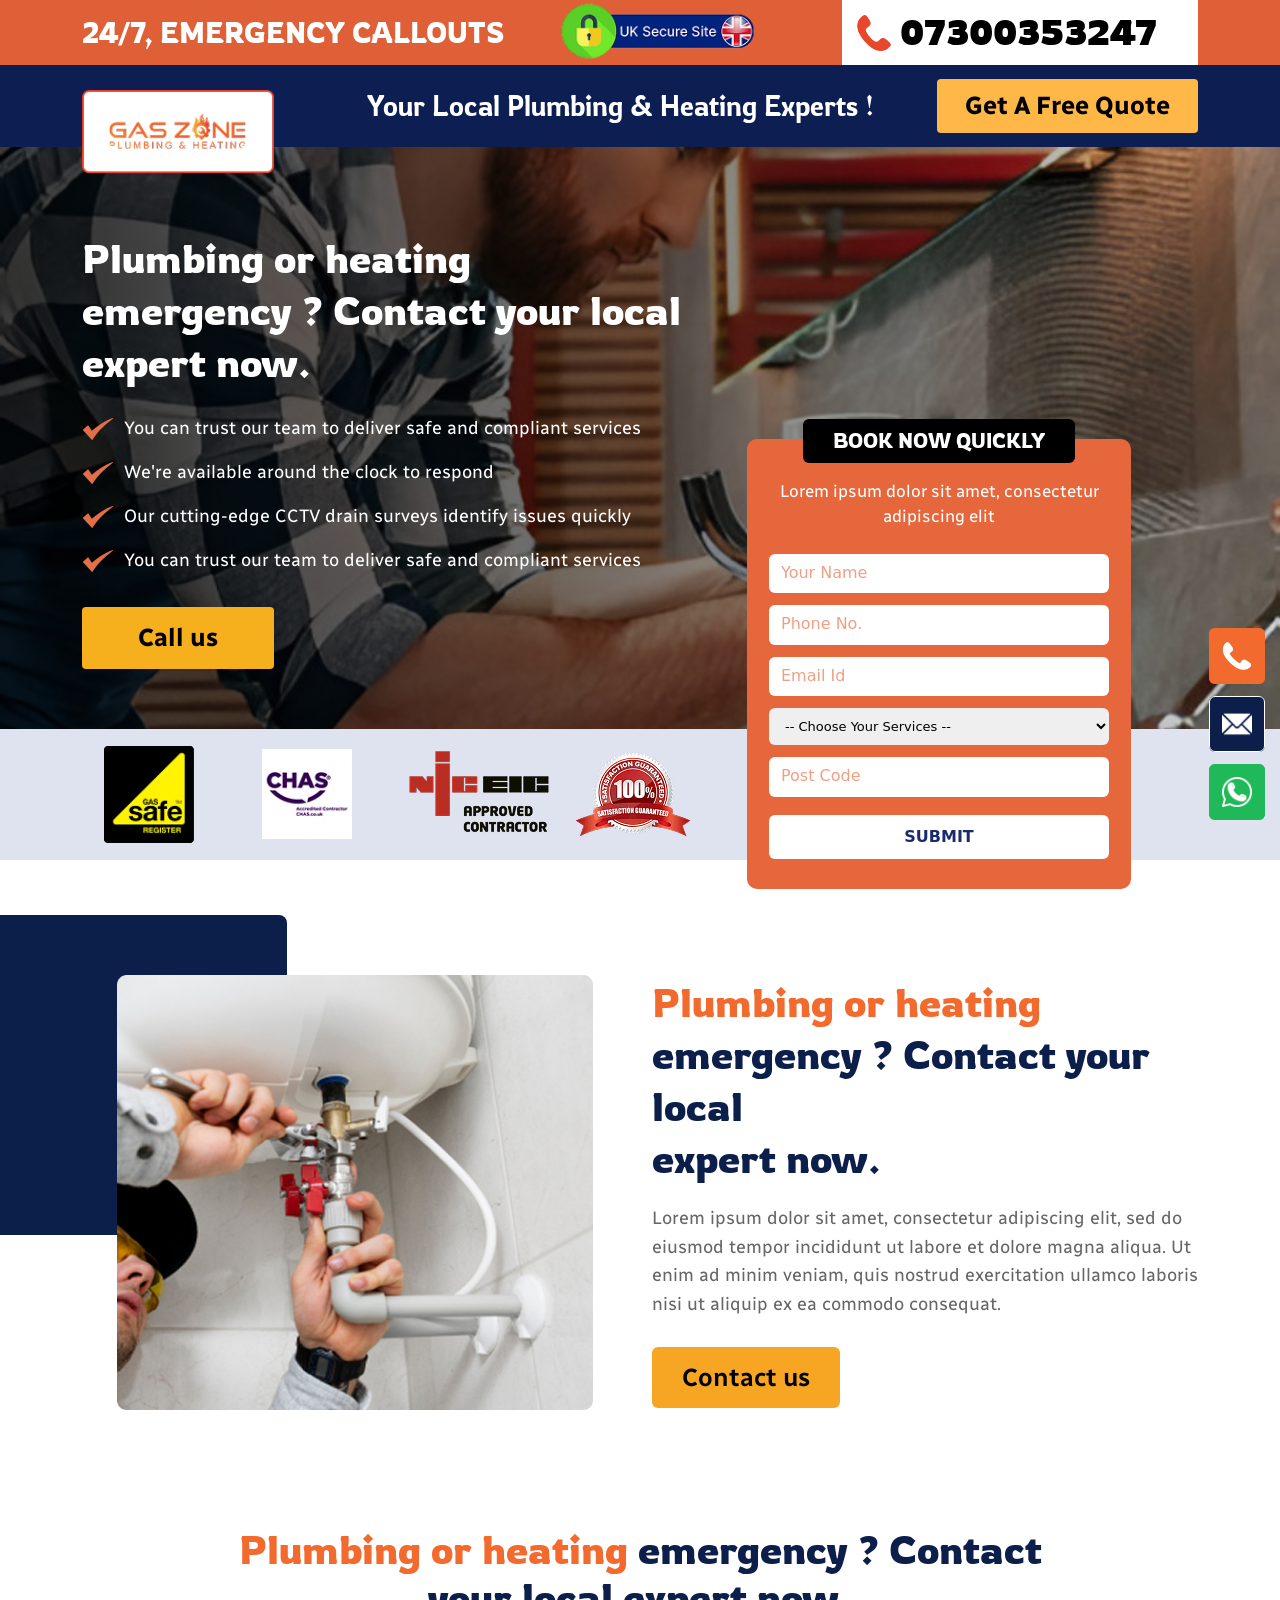
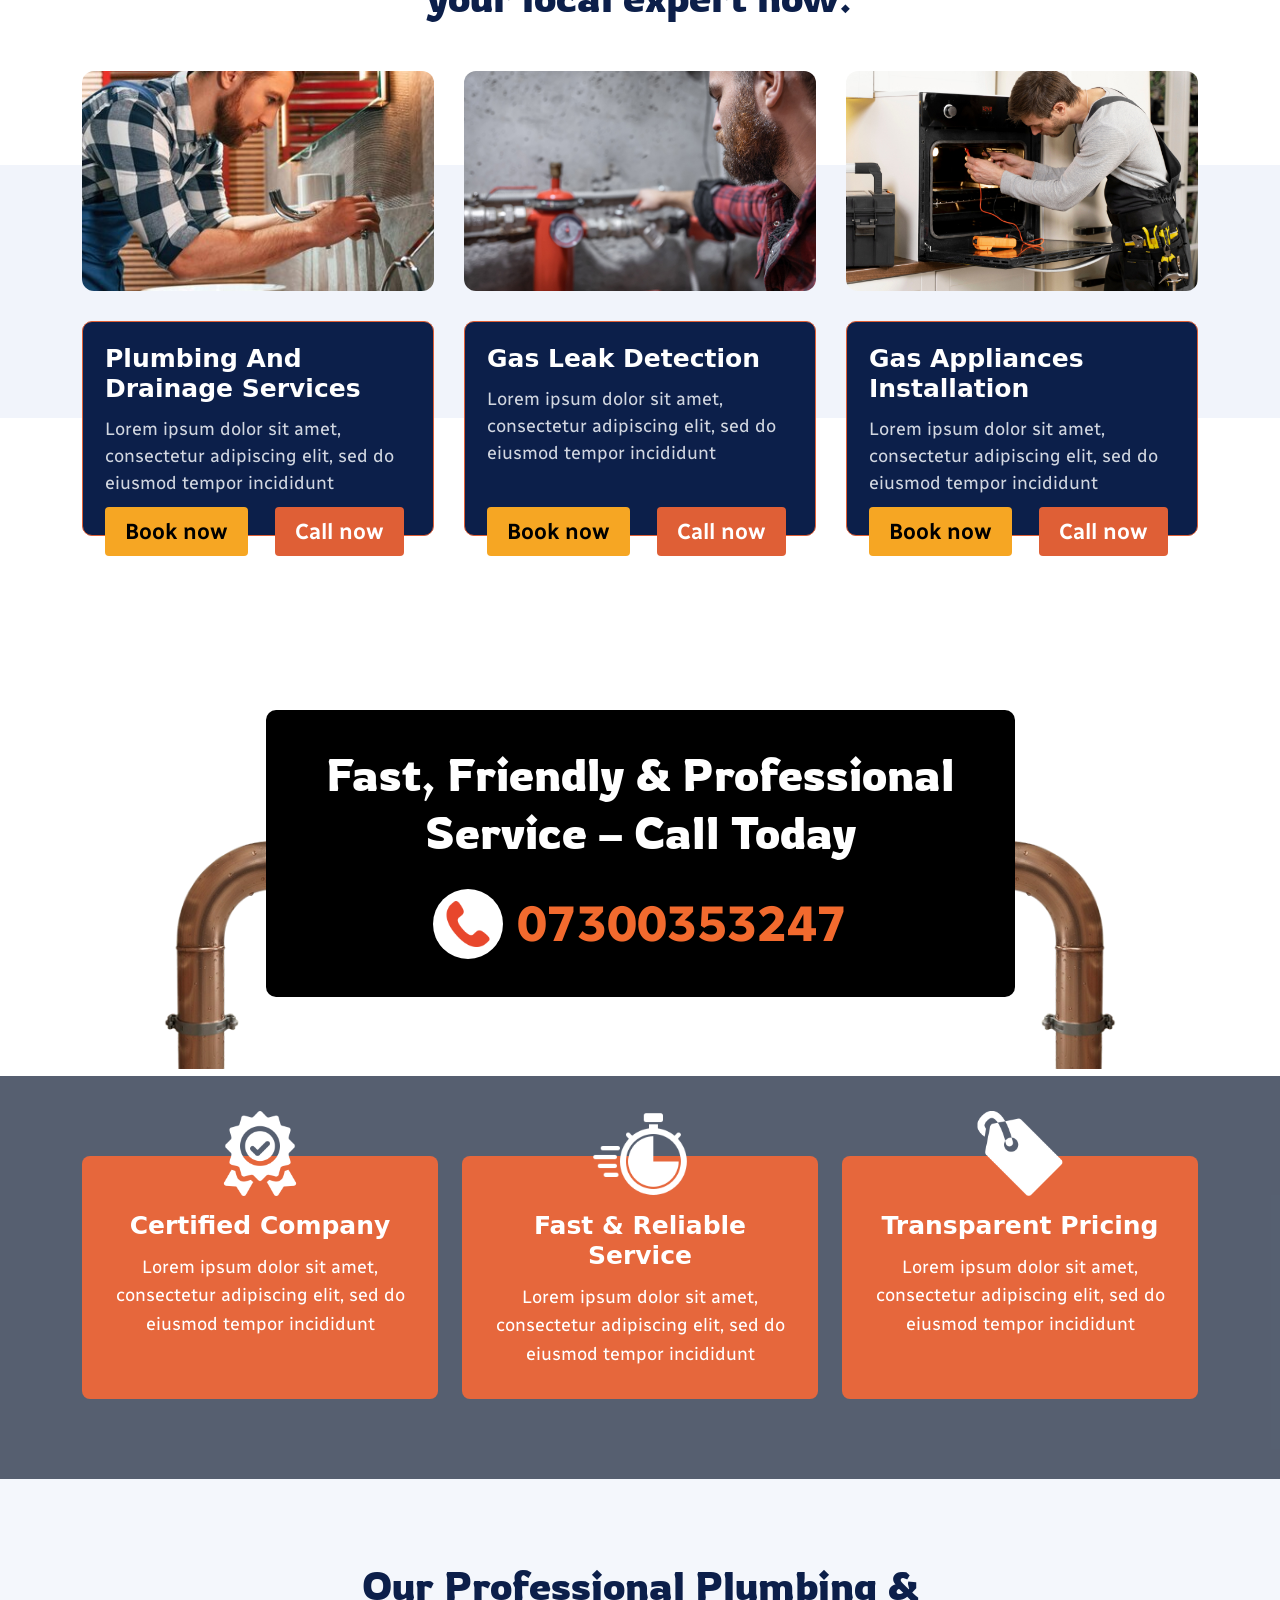
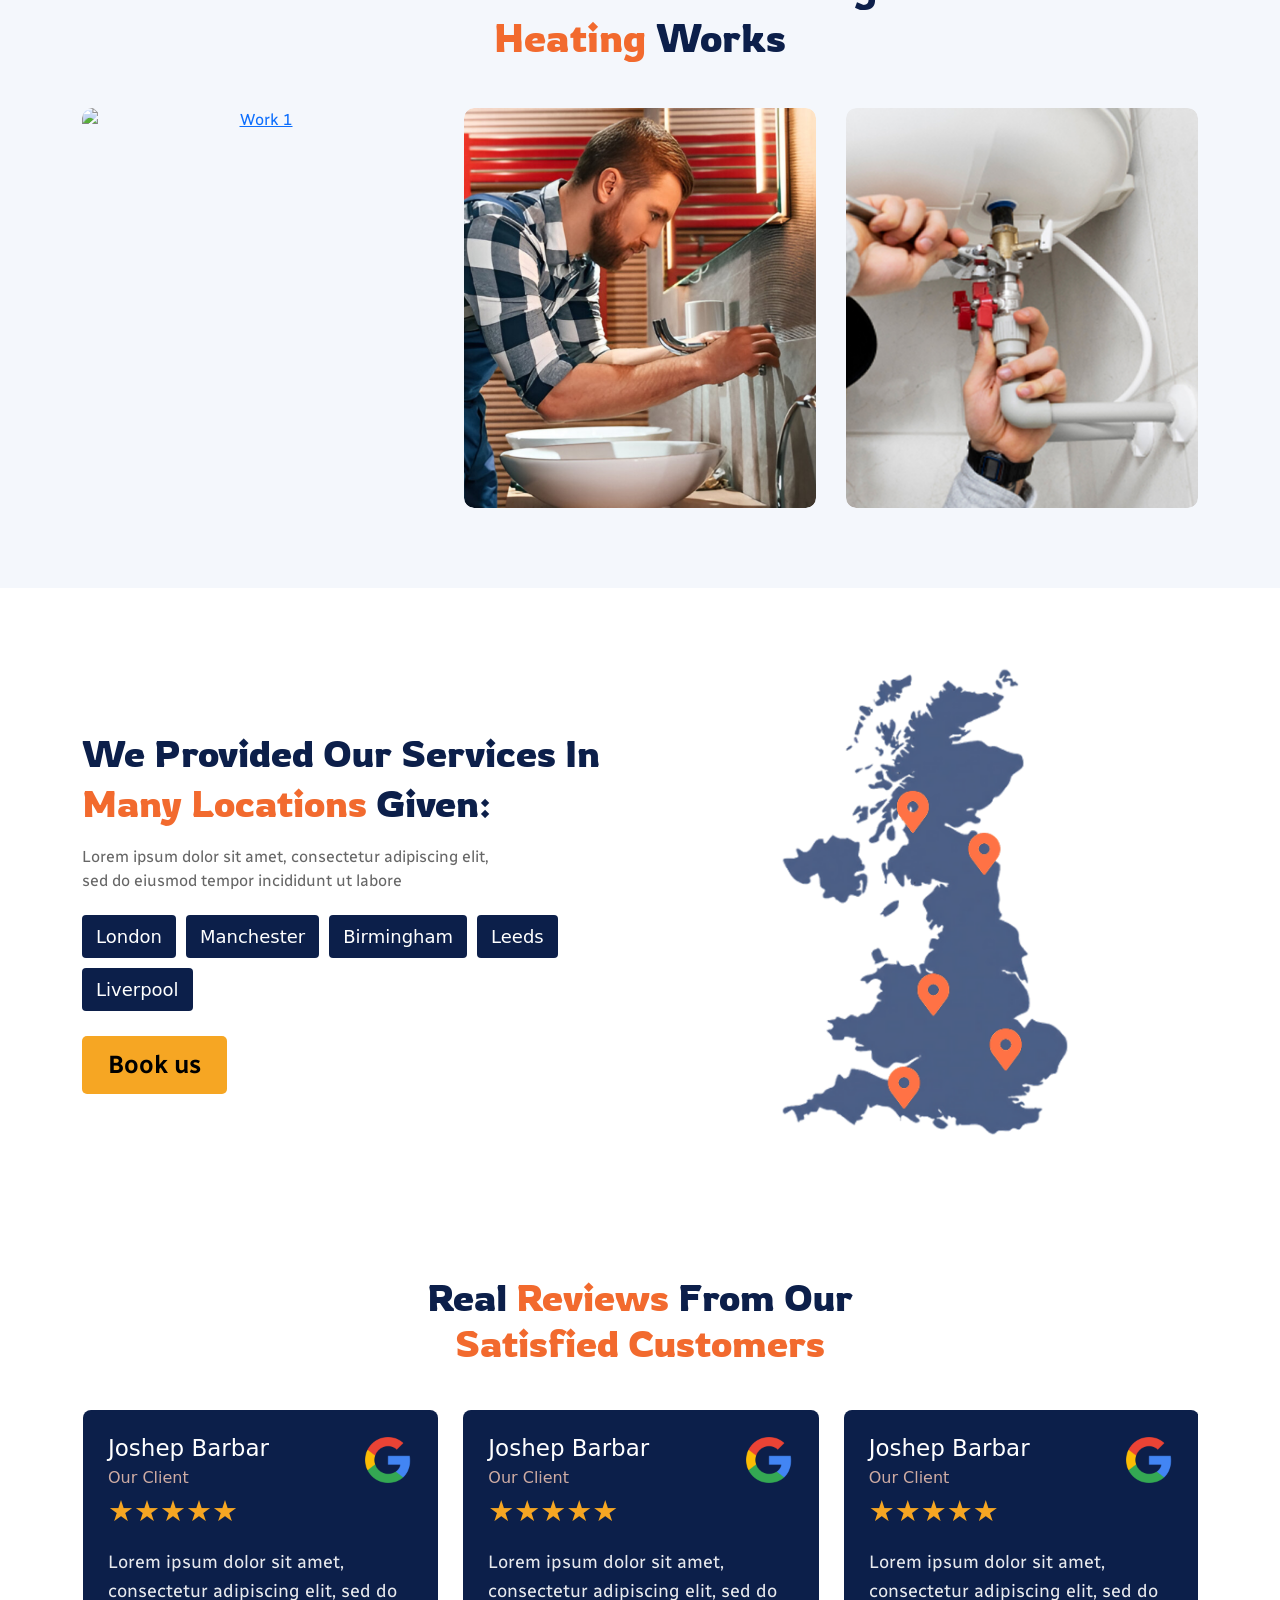
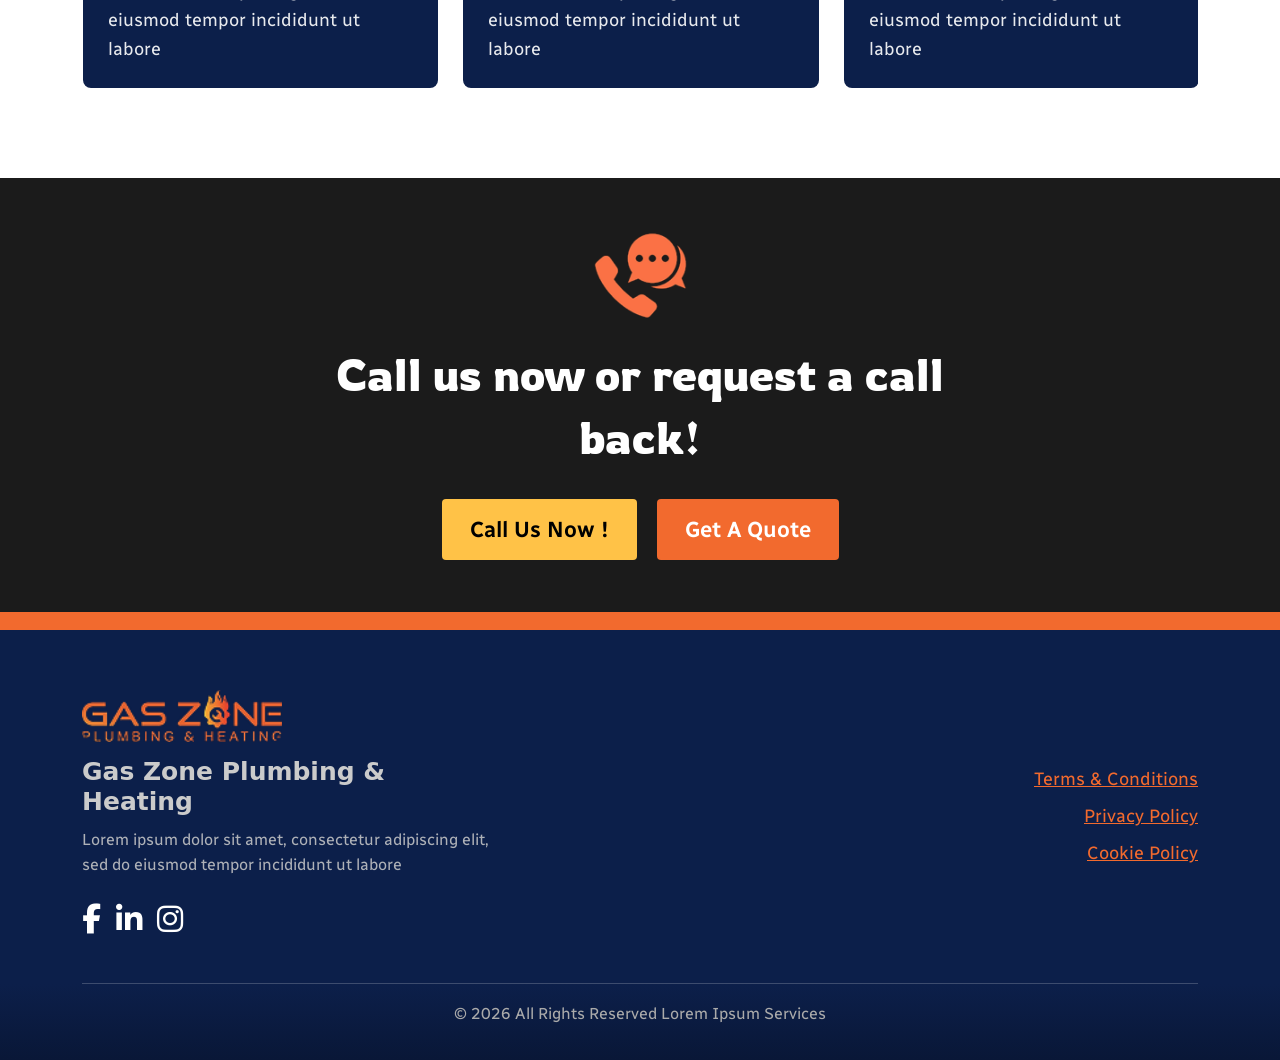
==== index.html @ 1770df9d "Rename landing.html to index.html" ====
<!DOCTYPE html>
<html lang="en">
<head>
    <meta charset="UTF-8">
    <meta name="viewport" content="width=device-width, initial-scale=1.0">
    <title>Gaszone</title>

    
   
        <!-- FONT CDN -->
        <link rel="stylesheet" href="https://cdnjs.cloudflare.com/ajax/libs/font-awesome/6.6.0/css/all.min.css"
            integrity="sha512-Kc323vGBEqzTmouAECnVceyQqyqdsSiqLQISBL29aUW4U/M7pSPA/gEUZQqv1cwx4OnYxTxve5UMg5GT6L4JJg=="
            crossorigin="anonymous" referrerpolicy="no-referrer"/>

            <link rel="preconnect" href="https://fonts.gstatic.com" crossorigin>
<link href="https://fonts.googleapis.com/css2?family=Bitter:ital,wght@0,100..900;1,100..900&family=Jost:ital,wght@0,100..900;1,100..900&family=Montserrat+Alternates:ital,wght@0,100;0,200;0,300;0,400;0,500;0,600;0,700;0,800;0,900;1,100;1,200;1,300;1,400;1,500;1,600;1,700;1,800;1,900&family=Radio+Canada:ital,wght@0,300..700;1,300..700&family=Red+Hat+Text:ital,wght@0,300..700;1,300..700&family=Rowdies:wght@300;400;700&family=Sevillana&display=swap" rel="stylesheet">
    
        <link
        href="https://cdn.jsdelivr.net/npm/remixicon@4.3.0/fonts/remixicon.css"
        rel="stylesheet"/>

        <!-- bootstrap min css -->
    
        <link href="https://cdn.jsdelivr.net/npm/bootstrap@5.3.3/dist/css/bootstrap.min.css" rel="stylesheet"
            integrity="sha384-QWTKZyjpPEjISv5WaRU9OFeRpok6YctnYmDr5pNlyT2bRjXh0JMhjY6hW+ALEwIH" crossorigin="anonymous">

         
        <!-- owl min css -->
         
        <link rel="stylesheet" href="https://cdnjs.cloudflare.com/ajax/libs/OwlCarousel2/2.3.4/assets/owl.carousel.min.css"
            integrity="sha512-tS3S5qG0BlhnQROyJXvNjeEM4UpMXHrQfTGmbQ1gKmelCxlSEBUaxhRBj/EFTzpbP4RVSrpEikbmdJobCvhE3g=="
            crossorigin="anonymous" referrerpolicy="no-referrer"/>
    
        <!-- owl theme default -->

        <link rel="stylesheet"
            href="https://cdnjs.cloudflare.com/ajax/libs/OwlCarousel2/2.3.4/assets/owl.theme.default.min.css"
            integrity="sha512-sMXtMNL1zRzolHYKEujM2AqCLUR9F2C4/05cdbxjjLSRvMQIciEPCQZo++nk7go3BtSuK9kfa/s+a4f4i5pLkw=="
            crossorigin="anonymous" referrerpolicy="no-referrer" />
    

        <!-- Font -->
         <link rel="preconnect" href="https://fonts.googleapis.com">
<link rel="preconnect" href="https://fonts.gstatic.com" crossorigin>
<link href="https://fonts.googleapis.com/css2?family=Bitter:ital,wght@0,100..900;1,100..900&family=Jost:ital,wght@0,100..900;1,100..900&family=Montserrat+Alternates:ital,wght@0,100;0,200;0,300;0,400;0,500;0,600;0,700;0,800;0,900;1,100;1,200;1,300;1,400;1,500;1,600;1,700;1,800;1,900&family=Red+Hat+Text:ital,wght@0,300..700;1,300..700&family=Rowdies:wght@300;400;700&family=Sevillana&display=swap" rel="stylesheet">

<link
  rel="stylesheet"
  href="https://cdn.jsdelivr.net/npm/lightgallery@2.7.2/css/lightgallery-bundle.min.css"
/>

        <!-- CSS -->
        <link rel="stylesheet" href="assets/css/style.css">
  
</head>
<body>
    

<nav>

  <div class="navDiv_1">
    <div class="container">
      <div class="row align-items-center">
        
        <!-- Column 1 -->
        <div class="col-5">
          <p class="navText"><span class="txtBlnk position-relative"> 24/7</span>, EMERGENCY CALLOUTS </p>
        </div>

        <!-- Column 2 -->
        <div class="col-3">
          <div class="logoWrap">
            <img class="w-100" src="assets/images/secure_uk_1 1.png" alt="Logo">
          </div>
        </div>

        <!-- Column 3 -->
        <div class="col-4 text-end">
          <a href="tel:+447300353247" class="navCallBtn pulseAnim">
  <img src="assets/images/callNavvv.png" class="phoneShake" alt="Phone">
  <span class="callText">07300353247</span>
</a>
        </div>

      </div>
    </div>
  </div>

  
  <div class="navDiv_2">
    <div class="container">
      <div class="row align-items-center">

        <!-- Column 2 -->
        <div class="col-3">
          <div class="nav2LogoWrap">
            <img class="w-100" src="assets/images/logoNvv.png" alt="Logo">
          </div>
        </div>

          <!-- Column 1 -->
        <div class="col-6">
          <h4 class="nav2Text">Your Local Plumbing & Heating Experts !
          </h4>
        </div>

        <!-- Column 3 -->
        <div class="col-3 text-end">
          <a href="#contact" class="nav2Btn">
            <span>Get A Free Quote</span>
          </a>
        </div>

      </div>
    </div>
  </div>

</nav>


<!-- Bannner -->


<section class="bannGssSec position-relative">
  <div class="bannGssOverlay">
    <div class="container">
      <div class="row">
        
        <div class="col-lg-7">
          
          <h1>
            Plumbing or heating <br>
            emergency ? Contact your local <br>
            expert now.
          </h1>

        <ul class="bannGssList">
  <li>
    <img src="assets/images/check.png" alt="check">
    <span>You can trust our team to deliver safe and compliant services</span>
  </li>
  <li>
    <img src="assets/images/check.png" alt="check">
    <span>We're available around the clock to respond</span>
  </li>
  <li>
    <img src="assets/images/check.png" alt="check">
    <span>Our cutting-edge CCTV drain surveys identify issues quickly</span>
  </li>
  <li>
    <img src="assets/images/check.png" alt="check">
    <span>You can trust our team to deliver safe and compliant services</span>
  </li>
        </ul>

          <a href="tel:+441234567890" class="bannGssBtn">
            Call us
          </a>

        </div>

        <div class="col-lg-5">

        <div class="bnqFormWrap position-absolute">
  
     <form class="bnqForm position-relative">

      <div class="bnqFormHead">
        <h6>BOOK NOW QUICKLY</h6>
      </div>

        <p class="bnqFormSub">
         Lorem ipsum dolor sit amet, consectetur<br>
         adipiscing elit
        </p>

    <input type="text" placeholder="Your Name" class="bnqInput">

    <input type="number" placeholder="Phone No." class="bnqInput">

    <input type="email" placeholder="Email Id" class="bnqInput">

    <select class="bnqInput">
      <option>-- Choose Your Services --</option>
      <option>Plumbing</option>
      <option>Heating</option>
      <option>Drain Cleaning</option>
    </select>

    <input type="number" placeholder="Post Code" class="bnqInput">

    <button type="submit" class="bnqSubmitBtn">
      SUBMIT
    </button>

  </form>

          </div>

        </div>

      </div>
    </div>

  </div>
</section>


<!-- certifi -->


<section class="certFisec">
  <div class="container">
    <div class="row align-items-center rwCert">

      <div class="col-2">
        <img src="assets/images/gas-safe-seeklogo 1.png" alt="Certificate 1" class="certFiImg">
      </div>

      <div class="col-2">
        <img src="assets/images/chas 1.png" alt="Certificate 2" class="certFiImg">
      </div>

      <div class="col-2">
        <img class="" src="assets/images/niceic-vector-logo 1.png" alt="Certificate 3">
      </div>

      <div class="col-2">
        <img class="" src="assets/images/satisfaction 1.png" alt="Certificate 4">
      </div>

    </div>
  </div>
</section>


<!-- about part  -->

<section class="abtGsszSec">
  <div class="container">
    <div class="row align-items-center">

      <!-- Left Image -->
      <div class="col-lg-6">
        <div class="abtGsszImgWrap">
          <img src="assets/images/abttImhgg.png" alt="Plumbing Service">
        </div>
      </div>

      <!-- Right Content -->
      <div class="col-lg-6">
        <div class="abtGsszContent">
          <h2>
            <span>Plumbing or heating</span><br>
            emergency ? Contact your local<br>
            expert now.
          </h2>

          <p>
            Lorem ipsum dolor sit amet, consectetur adipiscing elit, sed do
            eiusmod tempor incididunt ut labore et dolore magna aliqua. Ut enim
            ad minim veniam, quis nostrud exercitation ullamco laboris nisi ut
            aliquip ex ea commodo consequat.
          </p>

          <a href="#contact" class="abtGsszBtn">
            Contact us
          </a>
        </div>
      </div>

    </div>
  </div>
</section>

<!-- services Sliderf -->


<section class="srvGsszSec">
  <div class="container">

    <!-- Section Heading -->
    <h2 class="srvGsszHeading">
      <span>Plumbing or heating</span> emergency ? Contact<br>
      your local expert now.
    </h2>

    <!-- Owl Carousel -->
    <div class="owl-carousel srvGsszCarousel position-relative">

      <!-- Card 1 -->
      <div class="srvGsszCard">
        <img src="assets/images/servGsLnd_1.jpg" alt="">
        <div class="srvGsszCardBody">
          <h3>Plumbing And Drainage Services</h3>
          <p>
            Lorem ipsum dolor sit amet, consectetur adipiscing elit,
            sed do eiusmod tempor incididunt
          </p>
          <a href="#" class="srvGsszBtn">Book now</a>
          <a href="#" class="srvGsszBtn_2">Call now</a>
        </div>
      </div>

      <!-- Card 2 -->
      <div class="srvGsszCard">
        <img src="assets/images/servGsLnd_2.jpg" alt="">
        <div class="srvGsszCardBody">
          <h3>Gas Leak Detection</h3>
          <p>
            Lorem ipsum dolor sit amet, consectetur adipiscing elit,
            sed do eiusmod tempor incididunt
          </p>
          <a href="#" class="srvGsszBtn">Book now</a>
           <a href="#" class="srvGsszBtn_2">Call now</a>
        </div>
      </div>

      <!-- Card 3 -->
      <div class="srvGsszCard">
        <img src="assets/images/servGsLnd_3.jpg" alt="">
        <div class="srvGsszCardBody">
          <h3>Gas Appliances Installation</h3>
          <p>
            Lorem ipsum dolor sit amet, consectetur adipiscing elit,
            sed do eiusmod tempor incididunt
          </p>
          <a href="#" class="srvGsszBtn">Book now</a>
           <a href="#" class="srvGsszBtn_2">Call now</a>
        </div>
      </div>


      <!-- Card 4 -->
      <div class="srvGsszCard">
        <img src="assets/images/servGsLnd_4.jpg" alt="">
        <div class="srvGsszCardBody">
          <h3>Power Flushing</h3>
          <p>
            Lorem ipsum dolor sit amet, consectetur adipiscing elit,
            sed do eiusmod tempor incididunt
          </p>
          <a href="#" class="srvGsszBtn">Book now</a>
           <a href="#" class="srvGsszBtn_2">Call now</a>
        </div>
      </div>

      <!-- Card 5 -->
      <div class="srvGsszCard">
        <img src="assets/images/servGsLnd_5.jpg" alt="">
        <div class="srvGsszCardBody">
          <h3>Central Heating Installation and Repairs</h3>
          <p>
            Lorem ipsum dolor sit amet, consectetur adipiscing elit,
            sed do eiusmod tempor incididunt
          </p>
          <a href="#" class="srvGsszBtn">Book now</a>
           <a href="#" class="srvGsszBtn_2">Call now</a>
        </div>
      </div> 

      <!-- Card 6 -->
      <div class="srvGsszCard">
        <img src="assets/images/servGsLnd_6.jpg" alt="">
        <div class="srvGsszCardBody">
          <h3>Boiler Servicing</h3>
          <p>
            Lorem ipsum dolor sit amet, consectetur adipiscing elit,
            sed do eiusmod tempor incididunt
          </p>
          <a href="#" class="srvGsszBtn">Book now</a>
           <a href="#" class="srvGsszBtn_2">Call now</a>
        </div>
      </div> 

      <!-- Card 7 -->
      <div class="srvGsszCard">
        <img src="assets/images/servGsLnd_7.jpg" alt="">
        <div class="srvGsszCardBody">
          <h3>Boiler Repairs</h3>
          <p>
            Lorem ipsum dolor sit amet, consectetur adipiscing elit,
            sed do eiusmod tempor incididunt
          </p>
          <a href="#" class="srvGsszBtn">Book now</a>
           <a href="#" class="srvGsszBtn_2">Call now</a>
        </div>
      </div> 

      <!-- Card 8 -->
      <div class="srvGsszCard">
        <img src="assets/images/servGsLnd_8.jpg" alt="">
        <div class="srvGsszCardBody">
          <h3>Boiler Installation</h3>
          <p>
            Lorem ipsum dolor sit amet, consectetur adipiscing elit,
            sed do eiusmod tempor incididunt
          </p>
          <a href="#" class="srvGsszBtn">Book now</a>
           <a href="#" class="srvGsszBtn_2">Call now</a>
        </div>
      </div> 

    </div> 
  </div>
</section>

<section class="ctaGsszSec">
  <!-- Left side image -->
  <img src="assets/images/pipeCta_1.png" alt="" class="ctaPipe ctaPipeLeft">

  <!-- Center CTA Box -->
  <div class="ctaGsszBox">
    <h2>
      Fast, Friendly & Professional<br>
      Service – Call Today
    </h2>

    <a href="tel:+447300353247" class="ctaGsszCall">
      <span class="ctaIcon">
        <img src="assets/images/callNavvv.png" alt="Call">
      </span>
      <span class="ctaNumber">07300353247</span>
    </a>
  </div>

  <!-- Right side image -->
  <img src="assets/images/pipeCta_2.png" alt="" class="ctaPipe ctaPipeRight">
</section>


<!-- choose us -->

<section class="whyGsszSec">
  <div class="whyGsszOverlay">
    <div class="container">
      <div class="row justify-content-center">

        <!-- Card 1 -->
        <div class="col-lg-4 col-md-6">
          <div class="whyGsszCard">
            <img src="assets/images/validation.png" alt="Certified" class="whyGsszIcon">
            <h3>Certified Company</h3>
            <p>
              Lorem ipsum dolor sit amet, consectetur adipiscing elit,
              sed do eiusmod tempor incididunt
            </p>
          </div>
        </div>

        <!-- Card 2 -->
        <div class="col-lg-4 col-md-6">
          <div class="whyGsszCard">
            <img src="assets/images/stopwatch.png" alt="Fast Service" class="whyGsszIcon" style="
    width: 95px;
">
            <h3>Fast & Reliable Service</h3>
            <p>
              Lorem ipsum dolor sit amet, consectetur adipiscing elit,
              sed do eiusmod tempor incididunt
            </p>
          </div>
        </div>

        <!-- Card 3 -->
        <div class="col-lg-4 col-md-6">
          <div class="whyGsszCard">
            <img src="assets/images/tag.png" alt="Pricing" class="whyGsszIcon">
            <h3>Transparent Pricing</h3>
            <p>
              Lorem ipsum dolor sit amet, consectetur adipiscing elit,
              sed do eiusmod tempor incididunt
            </p>
          </div>
        </div>

      </div>
    </div>
  </div>
</section>


<!-- Work -->


<section class="workGsszSec">
  <div class="container">

    <!-- Heading -->
    <h2 class="workGsszHeading">
      Our Professional <span>Plumbing &</span><br>
      <span class="orange">Heating</span> Works
    </h2>

    <!-- Owl Carousel -->
    <div class="owl-carousel workGsszCarousel workGallery" id="workGallery">

  <div class="workGsszItem">
    <!-- Image for lightGallery -->
    <a href="assets/images/backBggcrdchss.jpg" class="galleryItem">
      <img src="assets/images/backBggcrdchss.jpg" alt="Work 1">
    </a>

    <!-- Call button (will NOT trigger gallery) -->
    <a href="tel:+447300353247" class="workGsszOverlayBtn noGallery">
      <i class="fa-solid fa-eye"></i>
    </a>
  </div>

  <div class="workGsszItem">
    <a href="assets/images/Whyiconimg.jpg" class="galleryItem">
      <img src="assets/images/Whyiconimg.jpg" alt="Work 2">
    </a>

    <a href="tel:+447300353247" class="workGsszOverlayBtn noGallery">
      <i class="fa-solid fa-eye"></i>
    </a>
  </div>

  <div class="workGsszItem">
    <a href="assets/images/abttImhgg.png" class="galleryItem">
      <img src="assets/images/abttImhgg.png" alt="Work 3">
    </a>

    <a href="tel:+447300353247" class="workGsszOverlayBtn noGallery">
      <i class="fa-solid fa-eye"></i>
    </a>
  </div>

    </div>

  </div>
</section>

<!-- ** Map Section  -->

<section class="locGsszSec">
  <div class="container">
    <div class="row align-items-center">

      <!-- Left Content -->
      <div class="col-lg-6">
        <div class="locGsszContent">

          <h2>
            We Provided Our Services In<br>
            <span>Many Locations</span> Given:
          </h2>

          <p>
            Lorem ipsum dolor sit amet, consectetur adipiscing elit,
            sed do eiusmod tempor incididunt ut labore
          </p>

          <div class="locGsszTags">
            <span>London</span>
            <span>Manchester</span>
            <span>Birmingham</span>
            <span>Leeds</span>
            <span>Liverpool</span>
          </div>

          <a href="#contact" class="locGsszBtn">Book us</a>

        </div>
      </div>

      <!-- Right Map Image -->
      <div class="col-lg-6">
        <div class="locGsszMap">
          <img src="assets/images/mappGzsazsssss.png" alt="UK Service Locations">
        </div>
      </div>
      
    
    </div>
  </div>
</section>

<!-- Review  -->


<section class="revGsszSec">
  <div class="container">

    <!-- Heading -->
    <div class="revGsszHead">
      <h2>
        Real <span>Reviews</span> From Our
        <span class="orange">Satisfied Customers</span>
      </h2>
    </div>

    <!-- Owl Carousel -->
    <div class="owl-carousel revGsszCarousel">

      <!-- Card -->
      <div class="revGsszCard">
        <div class="revGsszTop">
          <div>
            <h4>Joshep Barbar</h4>
            <span>Our Client</span>
            <div class="revStars">★★★★★</div>
          </div>
          <img src="assets/images/googlelogo.webp" alt="Google">
        </div>
        <p>
          Lorem ipsum dolor sit amet, consectetur adipiscing elit,
          sed do eiusmod tempor incididunt ut labore
        </p>
      </div>

      <!-- Card -->
      <div class="revGsszCard">
        <div class="revGsszTop">
          <div>
            <h4>Joshep Barbar</h4>
            <span>Our Client</span>
            <div class="revStars">★★★★★</div>
          </div>
          <img src="assets/images/googlelogo.webp" alt="Google">
        </div>
        <p>
          Lorem ipsum dolor sit amet, consectetur adipiscing elit,
          sed do eiusmod tempor incididunt ut labore
        </p>
      </div>

      <!-- Card -->
      <div class="revGsszCard">
        <div class="revGsszTop">
          <div>
            <h4>Joshep Barbar</h4>
            <span>Our Client</span>
            <div class="revStars">★★★★★</div>
          </div>
          <img src="assets/images/googlelogo.webp" alt="Google">
        </div>
        <p>
          Lorem ipsum dolor sit amet, consectetur adipiscing elit,
          sed do eiusmod tempor incididunt ut labore
        </p>
      </div>

    </div>
  </div>
</section>


<!-- **************************** -->


<section class="ctaBlkGsszSec">
  <div class="container">
    <div class="ctaBlkGsszWrap">

      <div class="ctaBlkGsszIcon">
        <img src="assets/images/viceGtds.png" alt="Call Icon">
      </div>

      <h2 class="ctaBlkGsszHeading">
        Call us now or request a call<br>back!
      </h2>

      <div class="ctaBlkGsszBtns">
        <a href="tel:07300353247" class="ctaBlkBtn ctaBlkCall">
          Call Us Now !
        </a>
        <a href="#quote" class="ctaBlkBtn ctaBlkQuote">
          Get A Quote
        </a>
      </div>

    </div>
  </div>
</section>


<!-- Footer  -->


<footer class="ftGsszSec">
  <div class="container">
    <div class="ftGsszTop align-items-center">

      <!-- Left -->
      <div class="ftGsszLeft">
        <div class="ftGsszLogo">
          <img src="assets/images/logoAll.png" alt="Gas Zone Plumbing & Heating">
        </div>

        <h4>Gas Zone Plumbing & Heating</h4>
        <p>
          Lorem ipsum dolor sit amet, consectetur adipiscing elit,
          sed do eiusmod tempor incididunt ut labore
        </p>

        <div class="ftGsszSocial">
          <a href="#" aria-label="Facebook"><i class="fab fa-facebook-f"></i></a>
          <a href="#" aria-label="LinkedIn"><i class="fab fa-linkedin-in"></i></a>
          <a href="#" aria-label="Instagram"><i class="fab fa-instagram"></i></a>
        </div>
      </div>

      <!-- Right -->
      <div class="ftGsszRight">
        <a href="#">Terms & Conditions</a>
        <a href="#">Privacy Policy</a>
        <a href="#">Cookie Policy</a>
      </div>

    </div>
  </div>

  <!-- Bottom -->

  <div class="ftGsszBottom">
    <p>© 2026 All Rights Reserved Lorem Ipsum Services</p>
  </div>

</footer>

<div class="fltGsszWrap">

  <a href="tel:+447300353247" class="fltGsszBtn fltCall">
    <span class="fltIcon">
      <img src="assets/images/gsLndIcon_call.png" alt="Call">
    </span>
    <span class="fltText">Call Us</span>
  </a>

  <a href="mailto:info@gaszone.co.uk" class="fltGsszBtn fltMail">
    <span class="fltIcon">
      <img src="assets/images/gsLndIcon_mssg.png" alt="Message">
    </span>
    <span class="fltText">Message Us</span>
  </a>

  <a href="https://wa.me/+447300353247" target="_blank" class="fltGsszBtn fltWhats">
    <span class="fltIcon">
      <img src="assets/images/whtssapp.png" alt="WhatsApp">
    </span>
    <span class="fltText">WhatsApp</span>
  </a>

</div>








<script src="https://cdnjs.cloudflare.com/ajax/libs/jquery/3.7.1/jquery.min.js"></script>

    <!-- <script src="https://cdnjs.cloudflare.com/ajax/libs/jquery/3.2.1/jquery.min.js"></script> -->

<script src="https://cdn.jsdelivr.net/npm/bootstrap@5.3.3/dist/js/bootstrap.min.js"
        integrity="sha384-0pUGZvbkm6XF6gxjEnlmuGrJXVbNuzT9qBBavbLwCsOGabYfZo0T0to5eqruptLy"
        crossorigin="anonymous"></script>

<script src="https://cdnjs.cloudflare.com/ajax/libs/OwlCarousel2/2.3.4/owl.carousel.min.js"
        integrity="sha512-bPs7Ae6pVvhOSiIcyUClR7/q2OAsRiovw4vAkX+zJbw3ShAeeqezq50RIIcIURq7Oa20rW2n2q+fyXBNcU9lrw=="
        crossorigin="anonymous" referrerpolicy="no-referrer"></script>


        <script src="https://cdn.jsdelivr.net/npm/lightgallery@2.7.2/lightgallery.min.js"></script>
<script src="https://cdn.jsdelivr.net/npm/lightgallery@2.7.2/plugins/zoom/lg-zoom.min.js"></script>
<script src="https://cdn.jsdelivr.net/npm/lightgallery@2.7.2/plugins/thumbnail/lg-thumbnail.min.js"></script>
        
<script>

$('.srvGsszCarousel').owlCarousel({
  loop: true,
  margin: 30,
  nav: false,
  dots: true,
  autoplay: true,
  autoplayTimeout: 4000,
  responsive: {
    0: { items: 1 },
    768: { items: 2 },
    1200: { items: 3 }
  }
});

</script>

<script>

$('.workGsszCarousel').owlCarousel({
  loop: true,
  margin: 30,
  nav: false,
  dots: true,
  autoplay: true,
  autoplayTimeout: 4000,
  responsive: {
    0: { items: 1 },
    768: { items: 2 },
    1200: { items: 3 }
  }
});

</script>

<script>

$('.revGsszCarousel').owlCarousel({
  loop: true,
  margin: 25,
  autoplay: true,
  autoplayTimeout: 4000,
  dots: true,
  nav: false,
  responsive:{
    0:{ items:1 },
    768:{ items:2 },
    992:{ items:3 }
  }
});

</script>


<script>
  lightGallery(document.getElementById("workGallery"), {
    selector: ".galleryItem",
    plugins: [lgZoom, lgThumbnail],
    speed: 400,
    download: false,
  });

  // stop gallery on call button click
  document.querySelectorAll(".noGallery").forEach(btn => {
    btn.addEventListener("click", function (e) {
      e.stopPropagation();
    });
  });
</script>


</body>
</html>
---- assets/css/style.css ----
*
{
    margin: 0;
    padding: 0;
    box-sizing: border-box;
}


h1, h2, h3 h4, h5, h6{
    font-family: "Rowdies", sans-serif;
  
}

p, li, a{
    font-family: "Radio Canada", sans-serif;

}

.navDiv_1 {
  background: #df5f36;
  /* padding: 10px 0; */
}

.navText {
    color: #fff;
    margin: 0;
    font-size: 28px;
    font-family: "Rowdies", sans-serif;
}

.txtBlnk {
  position: relative;
  /* display: inline-block; */
  overflow: hidden;
  z-index: 1;
}

/* animated background */
.txtBlnk::before {
  content: "";
  position: absolute;
  top: 0;
  left: 0;
  height: 100%;
  width: 0;
  background: #0d1f52; /* blue background */
  z-index: -1;
  animation: bgSlide 1.5s ease-in-out infinite;
}

@keyframes bgSlide {
  0% {
    width: 0;
    left: 0;
  }
  50% {
    width: 100%;
    left: 0;
  }
  100% {
    width: 0;
    left: 100%;
  }
}


/* logo */
.logoWrap {
    width: 77%;
    
}

/* Call button */

.navCallBtn {
    background: #ffffff;
    padding: 6px 14px;
    display: inline-flex;
    align-items: center;
    gap: 8px;
    text-decoration: none;
    /* border-radius: 4px; */
    color: #000000;
    font-weight: 600;
    height: 65px;
    width: 100%;
    font-family: "Rowdies", sans-serif;
    font-size: 35px;
}

.navCallBtn img {
  width: 36px;
  height: auto;
}


/* ******* */

.navDiv_2 {
  background: #0d1f52;
  padding: 14px 0;
  /* border-bottom: 1px solid #eee; */
  position: relative;
}

.nav2Text {
      margin: 0;
    color: #ffffff;
    font-size: 28px;
    font-weight: 200;
    font-family: "Rowdies", sans-serif;
}
.nav2LogoWrap{
  width: 15%;
    position: absolute;
    top: 25px;
    z-index: 10;
}


/* Button */
.nav2Btn {
    background: #ffb748;
    padding: 8px 16px;
    color: #000000;
    text-decoration: none;
    border-radius: 4px;
    font-weight: 700;
    width: 100%;
    font-size: 25px;
    display: block;
    text-align: center;
}

.nav2Btn img {
  width: 18px;
}



/* banner  */


.bannGssSec {
  background: url("../images/Whyiconimg.jpg") center right / cover no-repeat;
  position: relative;
  min-height: 500px;
  display: flex;
  align-items: center;
}

.bannGssOverlay {
  background: linear-gradient(
    90deg,
    rgba(0, 0, 0, 0.75) 0%,
    rgba(0, 0, 0, 0.55) 45%,
    rgba(0, 0, 0, 0.15) 100%
  );
  width: 100%;
  height: 100%;
  padding: 60px 0;
}

/* Heading */
.bannGssSec h1 {
  color: #ffffff;
  font-size: 40px;
  /* font-weight: 700; */
  line-height: 1.3;
  margin-bottom: 25px;
  margin-top: 25px;
      font-family: "Rowdies", sans-serif;
}

/* List */
.bannGssList {
  list-style: none;
  padding: 0;
  margin: 0 0 30px 0;
}


.bannGssList li {
  color: #ffffff;
  font-size: 18px;
  margin-bottom: 12px;
  /* padding-left: 28px; */
  position: relative;
    font-family: "Radio Canada", sans-serif;

}
.bannGssList li img{
    width: 5%;
    margin-right: 5px;
}

/* Button */
.bannGssBtn {
      display: inline-block;
    background: #f6b01e;
    color: #000;
    padding: 12px 15px;
    font-weight: 700;
    text-decoration: none;
    border-radius: 4px;
    transition: all 0.3s ease;
    font-family: "Radio Canada", sans-serif;
    font-size: 25px;
    width: 30%;
    text-align: center;
}

.bannGssBtn:hover {
  background: #df5f36;
  color: #fff;
}



/* form */

.bnqFormWrap {
    background: #e6673c;
    padding: 30px 22px;
    border-radius: 10px;
    width: 30%;
    margin: auto;
    text-align: center;
    bottom: -160px;
}

/* top black label */

.bnqFormHead {
 background: #000;
    color: #fff;
    font-weight: 700;
    padding: 10px 12px;
    border-radius: 6px;
    display: inline-block;
    /* font-size: 12px; */
    position: absolute;
    transform: translate(-50%, 0);
    left: 50%;
    top: -50px;
    width: 80%;
}

.bnqFormHead h6{
  font-size: 20px;
    margin-bottom: 0;

}
/* subtitle */
.bnqFormSub {
    color: #fff;
    font-size: 17px;
    margin-bottom: 12px;
    line-height: 1.5;
    margin-top: 10px;
}

/* form */
.bnqForm {
  display: flex;
  flex-direction: column;
  gap: 12px;
}

/* inputs */
.bnqInput {
  width: 100%;
  padding: 10px 12px;
  border-radius: 6px;
  border: none;
  font-size: 13px;
  outline: none;
}

.bnqInput::placeholder {
  font-size: 16px;     
  color: #e6673ca1;
  opacity: 1;          
}

/* select option default text color */
.bnqInput option {
  color: #e6673c;
}

/* submit button */
.bnqSubmitBtn {
  background: #fff;
  color: #1a2a6c;
  font-weight: 700;
  border: none;
  padding: 10px 0;
  border-radius: 6px;
  cursor: pointer;
  margin-top: 6px;
}

.bnqSubmitBtn:hover {
  background: #000;
  color: #fff;
}


/* ** certifi */

.certFisec {
  background: #dfe3f0;
  padding: 15px 0; /* top bottom padding */
}

.certFiImg {
  width: 100%;
  max-width: 90px;   /* image choto রাখার জন্য */
  display: block;
  margin: auto;
}
.rwCert{
     width: 85%;
}

/* *** about  */

.abtGsszSec {
  padding: 80px 0;
  background: #ffffff;
  overflow: hidden;
      padding-bottom: 0;
}

/* Image */
.abtGsszImgWrap {
  position: relative;
  z-index: 2;
      padding: 35px;
      
}

.abtGsszImgWrap::before {
    content: "";
    position: absolute;
    left: -130px;
    top: -25px;
    width: 335px;
    height: 320px;
    background: #0c1f4a;
    border-radius: 8px;
    z-index: -1;
}

.abtGsszImgWrap img {
  width: 100%;
  border-radius: 8px;
}

/* Content */
.abtGsszContent h2 {
  font-size: 40px;
  line-height: 1.3;
  /* font-weight: 700; */
  margin-bottom: 20px;
  color: #0c1f4a;
}

.abtGsszContent h2 span {
  color: #f26a2e;
}

.abtGsszContent p {
  font-size: 18px;
  line-height: 1.6;
  color: #666;
  margin-bottom: 28px;
}

/* Button */
.abtGsszBtn {
  display: inline-block;
  background: #f6a623;
  color: #000;
  font-size: 25px;
  font-weight: 600;
  padding: 12px 30px;
  border-radius: 6px;
  text-decoration: none;
  transition: 0.3s ease;
}

.abtGsszBtn:hover {
  background: #df5f36;
  color: #fff;
}


/* Slider Owl service */

.srvGsszSec {
  padding: 80px 0;
  background: #fff;
  text-align: center;
}

.srvGsszSec {
  position: relative;
  padding: 80px 0;
  background: #fff;
  text-align: center;
  z-index: 1;
}

/* background box before section */
.srvGsszSec::before {
    content: "";
    position: absolute;
    top: 320px;
    left: 0;
    width: 100%;
    height: 30%;
    background: #f1f4fb;
    z-index: -1;
    display: flex;
    align-items: center;
}

/* heading */
.srvGsszHeading {
  font-size: 40px;
  /* font-weight: 700; */
  color: #0c1f4a;
  margin-bottom: 50px;
}

.srvGsszHeading span {
  color: #f26a2e;
}

/* card */
.srvGsszCard {

  border-radius: 10px;
  /* overflow: hidden; */
  text-align: left;
      height: 465px;
        position: relative;
}

.srvGsszCard img {
  width: 100%;
  height: 220px;
  object-fit: cover;
      border-radius: 12px;
}

.srvGsszCardBody {
    padding: 22px;
    background: #0c1f4a;
    /* top: 20px; */
    margin-top: 30px;
    border-radius: 10px;
height: 215px;
    border: 1px solid #df5f36;
}

.srvGsszCardBody h3 {
  font-size: 25px;
  color: #fff;
  margin-bottom: 12px;
  font-weight: 600;
}

.srvGsszCardBody p {
  font-size: 18px;
  color: #d1d6e0;
  margin-bottom: 18px;
}

/* button */
.srvGsszBtn {
  display: inline-block;
  background: #f6a623;
  color: #000;
    font-size: 22px;
  font-weight: 600;
  padding: 8px 20px;
  border-radius: 4px;
  text-decoration: none;
  position: absolute;
  bottom: -20px;
  transition: 0.5s;
}
.srvGsszBtn:hover{
  background: #000;
  color: white;
}

.srvGsszBtn_2{
  display: inline-block;
  background: #df5f36;
  color: #ffffff;
    font-size: 22px;
  font-weight: 600;
  padding: 8px 20px;
  border-radius: 4px;
  text-decoration: none;
  position: absolute;
  right: 30px;
   bottom: -20px;
     transition: 0.5s;
}
.srvGsszBtn_2:hover{
  background: #000;
  /* color: white; */
}


.srvGsszCarousel .owl-item{
  padding-bottom: 50px;
}


/* CTA */

.ctaGsszSec {
  position: relative;
  padding: 79px 0;
  background: #ffffff;
  text-align: center;
  overflow: hidden;
      padding-top: 20px;
}

/* side pipe images */
.ctaPipe {
  position: absolute;
  top: 65%;
  transform: translateY(-50%);
 width: 20%;
}

.ctaPipeLeft {
left: 100px;
    /* z-index: -1; */
}

.ctaPipeRight {
  right: 100px;
     /* z-index: -1; */
}

/* center black box */
.ctaGsszBox {
  background: #000000;
  padding: 35px 60px;
  border-radius: 10px;
  display: inline-block;
  position: relative;
    z-index: 2;
}

/* heading */
.ctaGsszBox h2 {
  color: #ffffff;
  font-size: 45px;
  /* font-weight: 700; */
  margin-bottom: 25px;
  line-height: 1.3;
}

/* call link */
.ctaGsszCall {
  display: inline-flex;
  align-items: center;
  gap: 14px;
  text-decoration: none;
}

/* icon circle */
.ctaIcon {
    width: 70px;
    height: 70px;
    background: #ffffff;
    border-radius: 50%;
    display: flex;
    align-items: center;
    justify-content: center;
    padding: 12px;

}

.ctaIcon img {
  width: 100%;
  height: auto;
   animation: phoneRing 1.5s ease-in-out infinite;
}

/* number */
.ctaNumber {
  font-size: 50px;
  font-weight: 700;
  color: #f26a2e;
  animation: textBlink2 2.5s linear infinite;
}
@keyframes textBlink2 {
  0% {
    color: #df5f36; /* color 1 */
  }
  50% {
    color: #ffffff; /* color 2 */
  }
  100% {
    color: #df5f36;
  }
}

/* choose  */

.whyGsszSec {
  background: url("../images/backBggcrdchss.jpg") center / cover no-repeat;
  position: relative;
}

.whyGsszOverlay {
  background: rgb(6 20 45 / 68%);
  padding: 80px 0;
}

/* card */
.whyGsszCard {
  background: #e6673c;
  border-radius: 8px;
  padding: 30px 22px;
  text-align: center;
  height: 100%;
      position: relative;
            padding-top: 55px;
}

/* icon */
.whyGsszIcon {
  width: 55px;
  margin-bottom: 18px;
      width: 85px;
    margin-bottom: 18px;
    position: absolute;
    top: -45px;
      transform: translate(-50%, 0);
    left: 50%;
  
}

/* heading */
.whyGsszCard h3 {
  font-size: 25px;
  font-weight: 600;
  color: #ffffff;
  margin-bottom: 12px;
}

/* paragraph */
.whyGsszCard p {
  font-size: 18px;
  color: #ffffff;
  line-height: 1.6;
  margin: 0;
}


/* *********** Work  */

.workGsszSec {
  padding: 80px 0;
  background: #f4f7fc;
  text-align: center;
}

/* heading */
.workGsszHeading {
  font-size: 40px;
  /* font-weight: 700; */
  color: #0c1f4a;
  margin-bottom: 45px;
  line-height: 1.3;
}

.workGsszHeading .orange {
  color: #f26a2e;
}

.workGsszItem {
  position: relative;
  height: 400px;
  overflow: hidden;
  border-radius: 10px;
}
.workGsszItem img {
  width: 100%;
  height: 100%;
  object-fit: cover;
  object-position: center;
  border-radius: 10px;
}

/* overlay anchor */
.workGsszOverlayBtn {
  position: absolute;
  inset: 0;
  width: 100%;
  height: 100%;
  background: #e6673cb4;

  display: flex;
  align-items: center;
  justify-content: center;

  transform: translateY(100%);
  opacity: 0;
  transition: transform 0.4s ease, opacity 0.3s ease;
  text-decoration: none;
  pointer-events: none;
}

/* hover effect */
.workGsszItem:hover .workGsszOverlayBtn {
  transform: translateY(0);
  opacity: 1;
}
/* icon circle */
.workGsszOverlayBtn i {
  font-size: 25px;
  color: white;
}





/* dots */
.workGsszCarousel .owl-dots {
  margin-top: 25px;
}

.workGsszCarousel .owl-dot span {
  width: 10px;
  height: 10px;
  background: #0c1f4a;
  opacity: 0.4;
}

.workGsszCarousel .owl-dot.active span {
  background: #f26a2e;
  opacity: 1;
}


/* Map part  */


.locGsszSec {
  /* padding: 90px 0; */
  background: #ffffff;
  padding-top: 50px;
}

/* content */
.locGsszContent h2 {
  font-size: 38px;
  /* font-weight: 700; */
  color: #0c1f4a;
  line-height: 1.3;
  margin-bottom: 18px;
}

.locGsszContent h2 span {
  color: #f26a2e;
}

.locGsszContent p {
  font-size: 16px;
  color: #666;
  max-width: 420px;
  margin-bottom: 22px;
}

/* location tags */
.locGsszTags {
  display: flex;
  flex-wrap: wrap;
  gap: 10px;
  margin-bottom: 25px;
}

.locGsszTags span {
    background: #0c1f4a;
    color: #fff;
    padding: 8px 14px;
    border-radius: 4px;
    font-size: 18px;
    font-weight: 500;
}

/* button */
.locGsszBtn {
  display: inline-block;
  background: #f6a623;
  color: #000;
  padding: 10px 26px;
  border-radius: 5px;
  font-weight: 600;
  text-decoration: none;
  font-size: 25px;
  transition: 0.5s;
}
.locGsszBtn:hover{
  background: black;
  color: white;
}
/* map */
.locGsszMap img {
  width: 100%;
  /* max-width: 420px; */
  display: block;
  margin-left: auto;
}

/* Review */

.revGsszSec {
  padding: 90px 0;
  background: #fff;
}

/* heading */
.revGsszHead h2 {
  text-align: center;
  font-size: 38px;
  /* font-weight: 700; */
  color: #0c1f4a;
  margin-bottom: 45px;
}

.revGsszHead h2 span {
  color: #f26a2e;
}

.revGsszHead .orange {
  display: block;
}

/* card */
.revGsszCard {
  background: #0c1f4a;
  color: #fff;
  padding: 25px;
  border-radius: 8px;
  min-height: 240px;
}

.revGsszTop {
  display: flex;
  justify-content: space-between;
  align-items: flex-start;
  margin-bottom: 15px;
}

.revGsszTop h4 {
  font-size: 23px;
  margin-bottom: 3px;
}

.revGsszTop span {
    font-size: 16px;
    opacity: 0.8;
    color: #ffcfba;
}

.revStars {
 color: #f6a623;
    font-size: 29px;
}

.revGsszTop img {
  width: 50px !important;
}

.revGsszCard p {
  font-size: 18px;
  line-height: 1.6;
  opacity: 0.9;
  margin-bottom: 0;
}

/* ******* */
.ctaBlkGsszSec {
  background: #1b1b1b;
  padding: 70px 0;
  position: relative;
  padding-top: 50px; 
}

/* bottom orange strip */
.ctaBlkGsszSec::after {
  content: "";
  position: absolute;
  bottom: 0;
  left: 0;
  width: 100%;
  height: 18px;
  background: #f26a2e;
}

.ctaBlkGsszWrap {
  text-align: center;
  color: #fff;
}

.ctaBlkGsszIcon{
  width: 95px;
  margin: auto;
}

.ctaBlkGsszIcon img {
  width: 100%;
  margin-bottom: 20px;
}

.ctaBlkGsszHeading {
  font-size: 45px;
  line-height: 1.4;
  margin-bottom: 30px;
}

.ctaBlkGsszBtns {
  display: flex;
  justify-content: center;
  gap: 20px;
}

/* buttons */
.ctaBlkBtn {
  padding: 14px 28px;
  font-size: 22px;
  font-weight: 600;
  text-decoration: none;
  border-radius: 4px;
  display: inline-block;
}

.ctaBlkCall {
  background: #ffc247;
  color: #000;
  transition: 0.5s;
}
.ctaBlkCall:hover{
   background: #ffffff;
   color: #f26837;
}
.ctaBlkQuote {
  background: #f26a2e;
  color: #fff;
    transition: 0.5s;
}
.ctaBlkQuote:hover{
   background: #ffffff;
   color: #000;
}
/* hover */
.ctaBlkBtn:hover {
  opacity: 0.9;
}


/* **Footer*** */

.ftGsszSec {
  background: #0c1f4a;
  color: #fff;
}

/* top area */
.ftGsszTop {
  display: flex;
  justify-content: space-between;
  gap: 40px;
  padding: 60px 0 40px;
  border-bottom: 1px solid rgba(255,255,255,0.2);
}

.ftGsszLeft {
  max-width: 420px;
}
.ftGsszLogo{
  width: 200px;
}
.ftGsszLogo img {
  width: 100%;
  margin-bottom: 15px;
}

.ftGsszLeft h4 {
  font-size: 25px;
  font-weight: 600;
  margin-bottom: 10px;
  color: #cbcbcb;
}

.ftGsszLeft p {
  font-size: 16px;
  line-height: 1.6;
  opacity: 0.85;
  color: #cbcbcb;
  margin-bottom: 20px;
}

/* social */
.ftGsszSocial {
  display: flex;
  gap: 15px;
}

.ftGsszSocial a {
  color: #fff;
  font-size: 30px;
  text-decoration: none;
}

/* right links */
.ftGsszRight {
  display: flex;
  flex-direction: column;
  gap: 10px;
  text-align: right;
}

.ftGsszRight a {
    color: #f26a2e;
    font-size: 18px;
    text-decoration: underline;
}

.ftGsszRight a:hover {
  text-decoration: underline;
}

/* bottom bar */
.ftGsszBottom {
  text-align: center;
    padding: 18px 10px;
    font-size: 16px;
    background: linear-gradient(to bottom, #0c1f4a, #091737);
    color: #aaaaaa;
  }


  /* ******* */

  .navCallBtn {
  display: inline-flex;
  align-items: center;
  gap: 8px;
  text-decoration: none;
}

/* button scale animation */
.pulseAnim {
  animation: scalePulse 1.8s ease-in-out infinite;
}

@keyframes scalePulse {
  0% {
    transform: scale(1);
  }
  50% {
    transform: scale(0.9);
  }
  100% {
    transform: scale(1);
  }
}

/* text color blink animation */
.callText {
  font-weight: 600;
  animation: textBlink 1.5s linear infinite;
}

@keyframes textBlink {
  0% {
    color: #df5f36; /* color 1 */
  }
  50% {
    color: #003063; /* color 2 */
  }
  100% {
    color: #df5f36;
  }
}


.phoneShake {
  display: inline-block;
  animation: phoneRing 1.5s ease-in-out infinite;
  transform-origin: center;
}

@keyframes phoneRing {
  0%   { transform: rotate(0deg); }
  10%  { transform: rotate(15deg); }
  20%  { transform: rotate(-15deg); }
  30%  { transform: rotate(12deg); }
  40%  { transform: rotate(-12deg); }
  50%  { transform: rotate(8deg); }
  60%  { transform: rotate(-8deg); }
  70%  { transform: rotate(4deg); }
  80%  { transform: rotate(-4deg); }
  100% { transform: rotate(0deg); }
}


/* ***** Fixed Icon  */


.fltGsszWrap {
  position: fixed;
  right: 15px;
  bottom: 80px;
  display: flex;
  flex-direction: column;
  gap: 12px;
  z-index: 9999;
}

/* button */
.fltGsszBtn {
  position: relative;
  width: 56px;
  height: 56px;
  border-radius: 6px;
  display: flex;
  align-items: center;
  justify-content: center;
  text-decoration: none;
  overflow: visible; /* IMPORTANT */
}

/* icon box */
.fltIcon {
  width: 56px;
  height: 56px;
  background: inherit;
  display: flex;
  align-items: center;
  justify-content: center;
  border-radius: 6px;
}

.fltIcon img {
  width: 30px;
}

/* hidden text */
.fltText {
     position: absolute;
    right: 56px;
    height: 30px;
    display: flex;
    align-items: center;
    padding: 0 12px;
    background: inherit;
    color: #fff;
    font-size: 18px;
    font-weight: 600;
    border-radius: 6px 0 0 6px;
    opacity: 0;
    transform: translateX(15px);
    pointer-events: none;
    transition: 0.3s ease;
    width: 125px;
}

.fltMail .fltIcon{
  border: 1px solid white;
}

/* ONLY hovered button shows text */
.fltGsszBtn:hover .fltText {
  opacity: 1;
  transform: translateX(0);
}

/* colors */
.fltCall {
  background: #f26a2e;
}

.fltMail {
  background: #0c1f4a;
}

.fltWhats {
  background: #20b959;
}
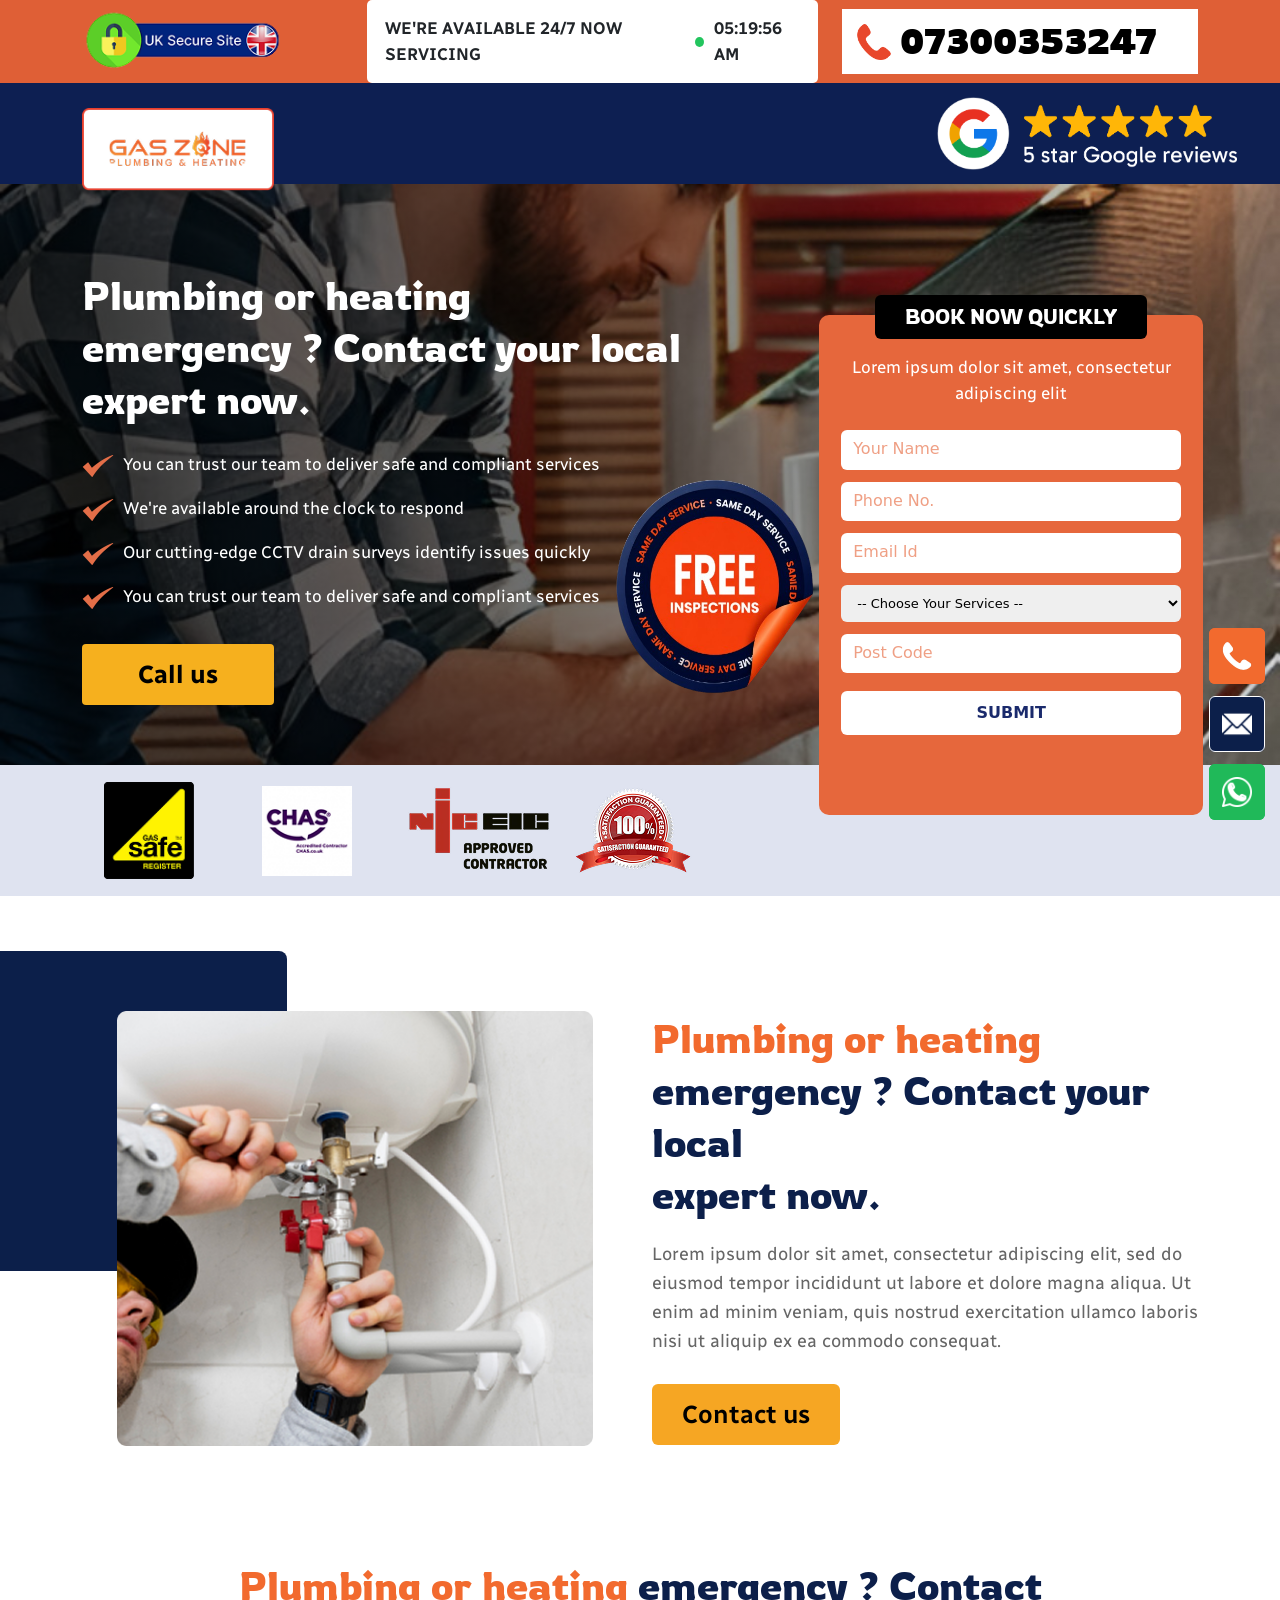
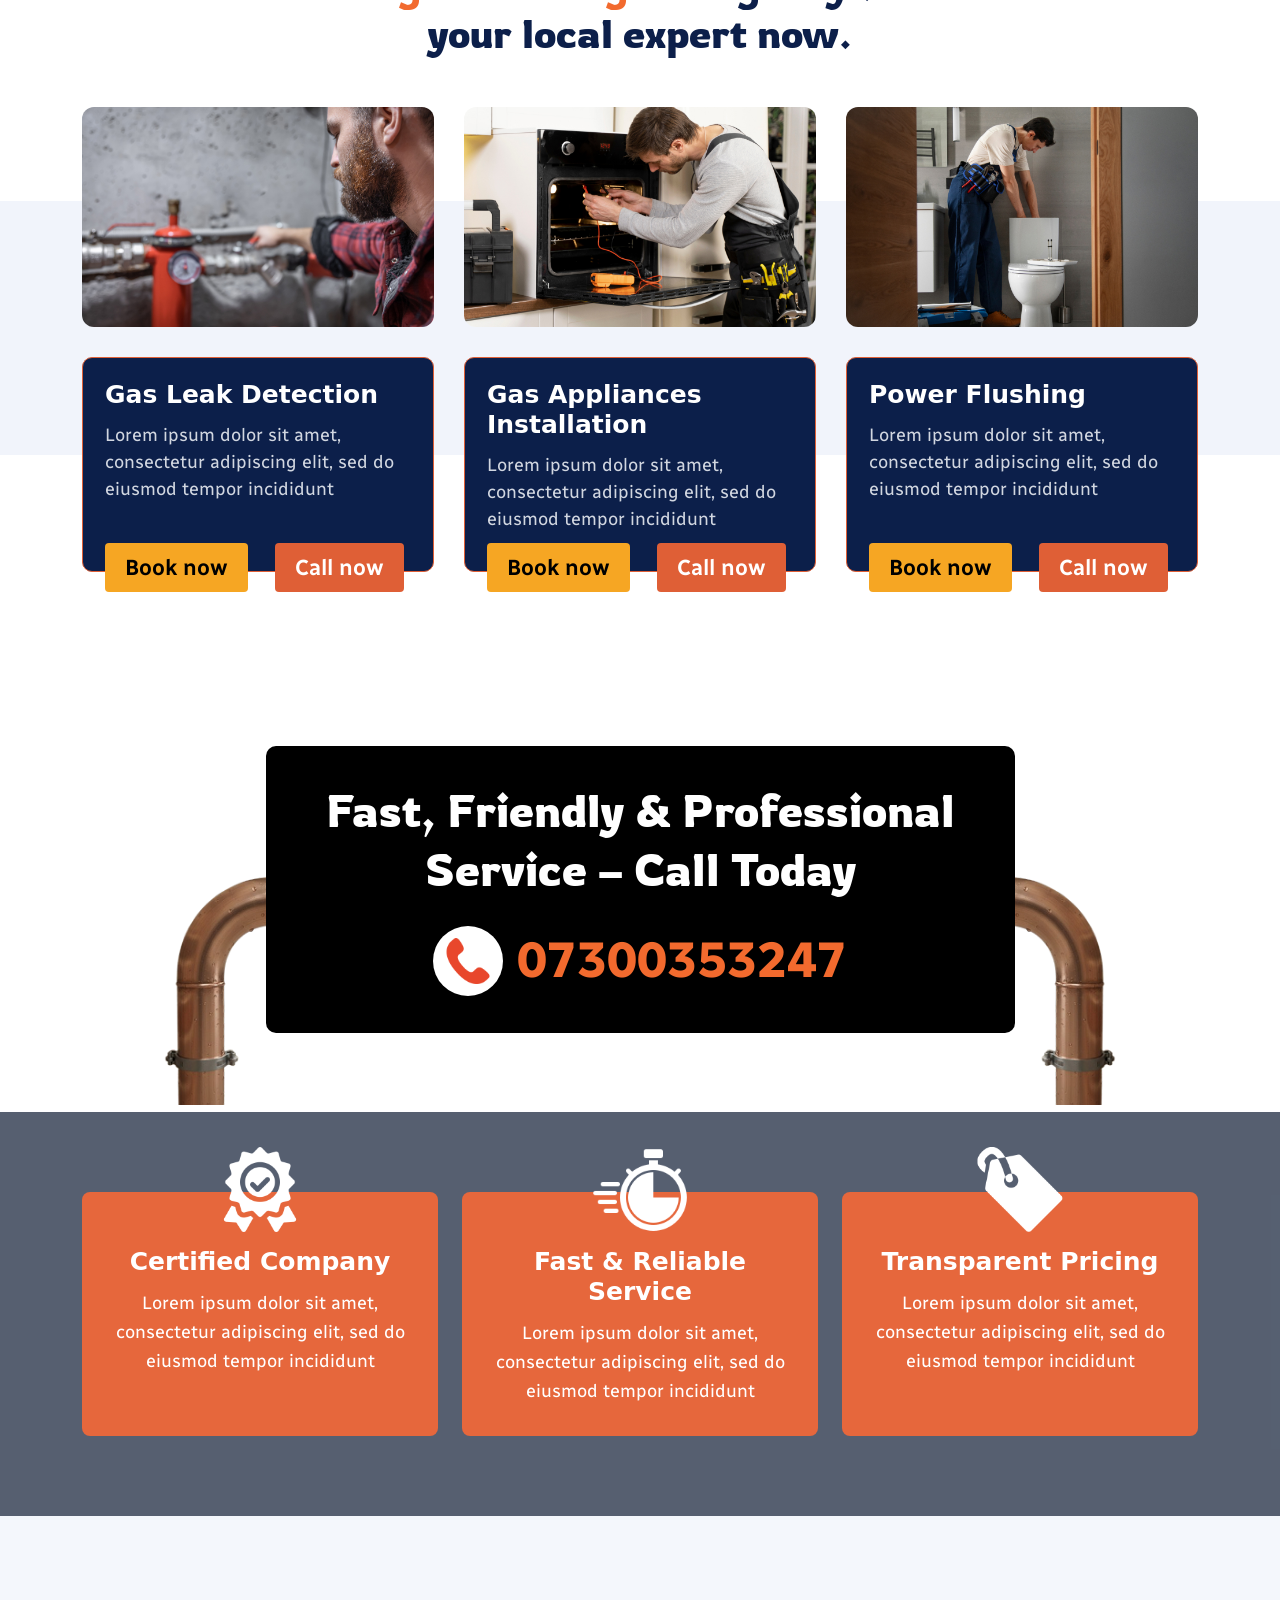
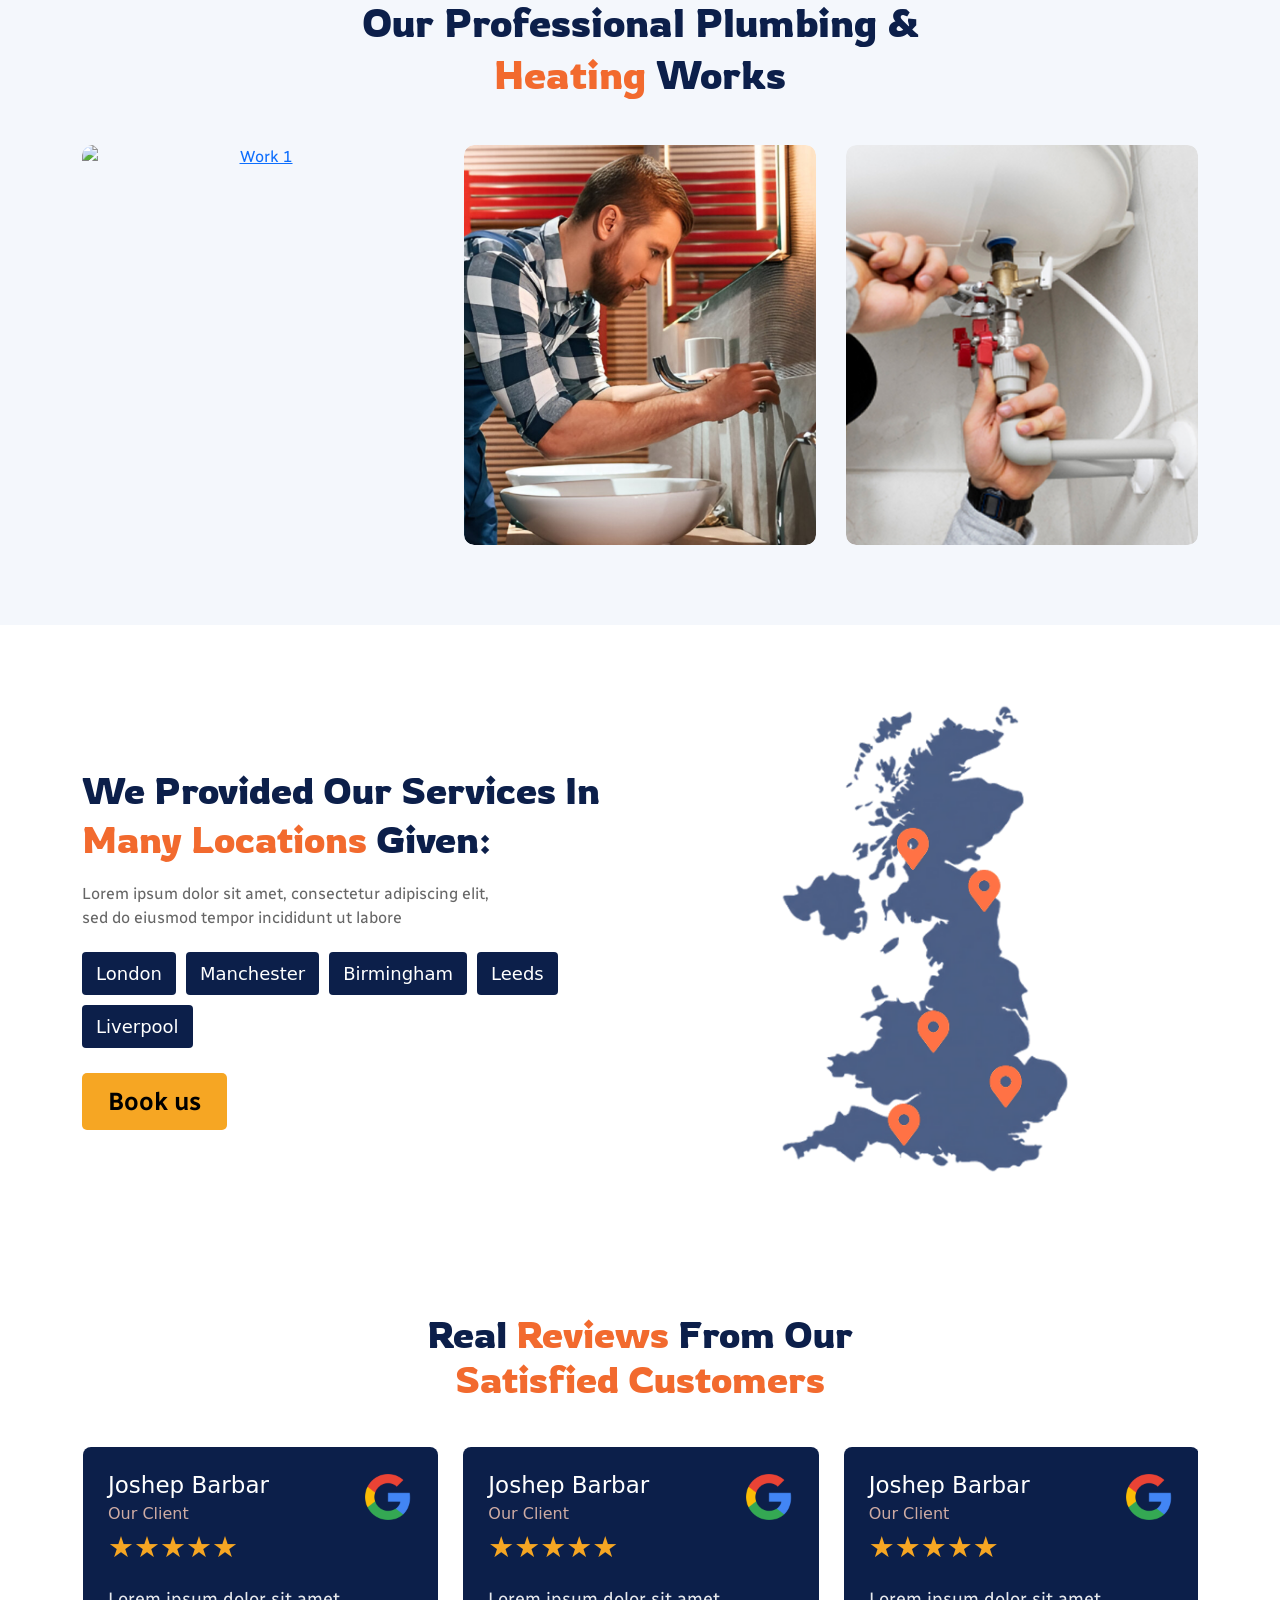
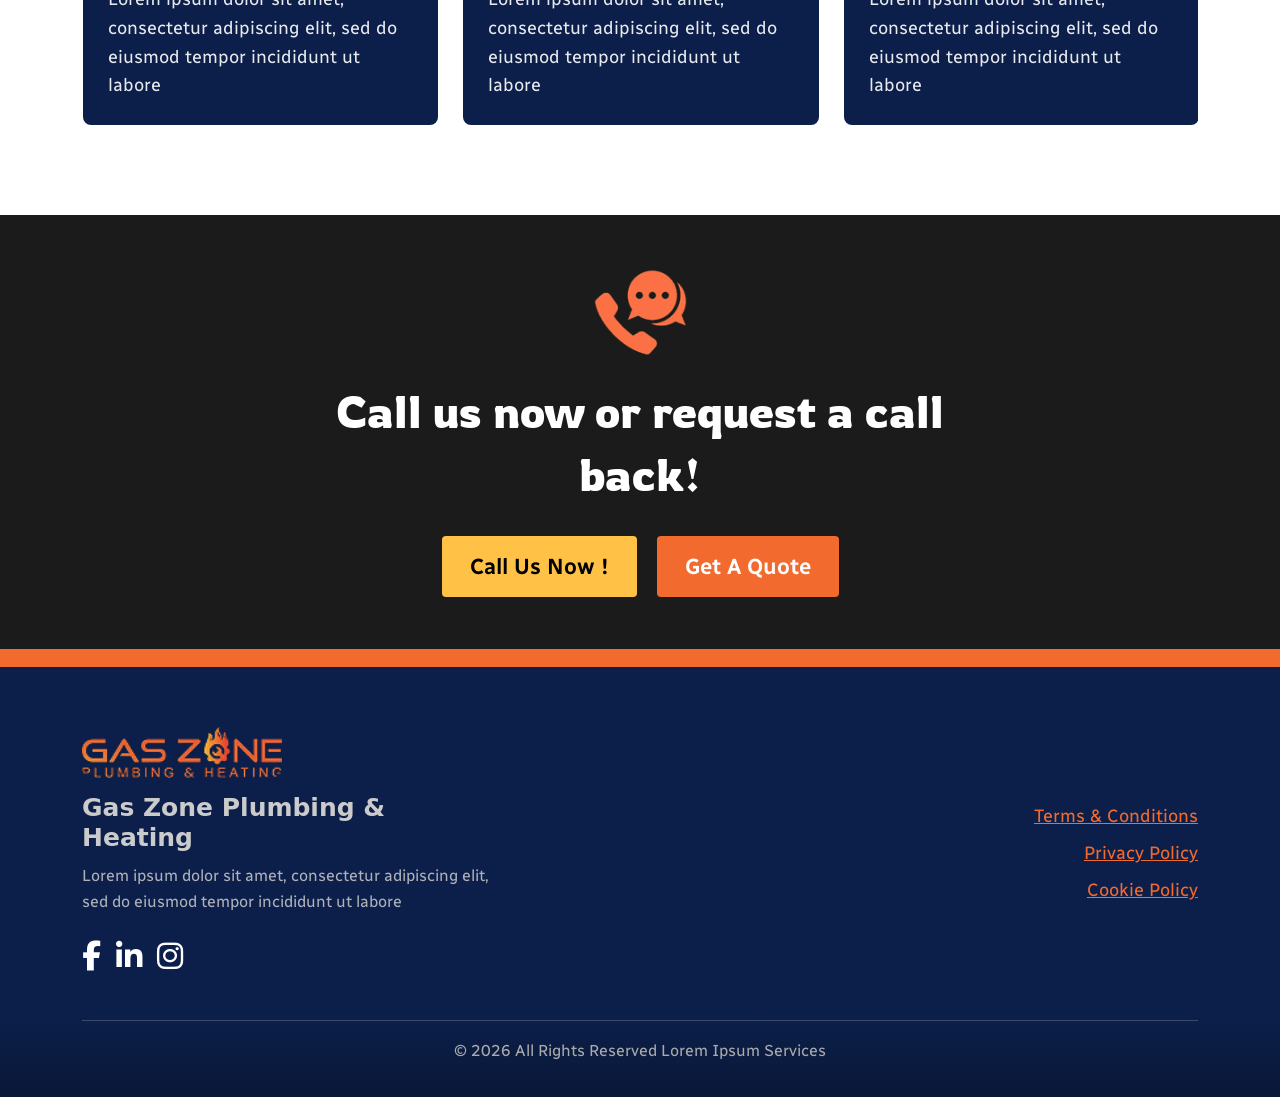
==== commit ed7dd740: "header changes" ====
--- a/index.html
+++ b/index.html
@@ -1,845 +1,886 @@
-<!DOCTYPE html>
+<!doctype html>
 <html lang="en">
-<head>
-    <meta charset="UTF-8">
-    <meta name="viewport" content="width=device-width, initial-scale=1.0">
+  <head>
+    <meta charset="UTF-8" />
+    <meta name="viewport" content="width=device-width, initial-scale=1.0" />
     <title>Gaszone</title>
 
-    
-   
-        <!-- FONT CDN -->
-        <link rel="stylesheet" href="https://cdnjs.cloudflare.com/ajax/libs/font-awesome/6.6.0/css/all.min.css"
-            integrity="sha512-Kc323vGBEqzTmouAECnVceyQqyqdsSiqLQISBL29aUW4U/M7pSPA/gEUZQqv1cwx4OnYxTxve5UMg5GT6L4JJg=="
-            crossorigin="anonymous" referrerpolicy="no-referrer"/>
-
-            <link rel="preconnect" href="https://fonts.gstatic.com" crossorigin>
-<link href="https://fonts.googleapis.com/css2?family=Bitter:ital,wght@0,100..900;1,100..900&family=Jost:ital,wght@0,100..900;1,100..900&family=Montserrat+Alternates:ital,wght@0,100;0,200;0,300;0,400;0,500;0,600;0,700;0,800;0,900;1,100;1,200;1,300;1,400;1,500;1,600;1,700;1,800;1,900&family=Radio+Canada:ital,wght@0,300..700;1,300..700&family=Red+Hat+Text:ital,wght@0,300..700;1,300..700&family=Rowdies:wght@300;400;700&family=Sevillana&display=swap" rel="stylesheet">
-    
-        <link
-        href="https://cdn.jsdelivr.net/npm/remixicon@4.3.0/fonts/remixicon.css"
-        rel="stylesheet"/>
-
-        <!-- bootstrap min css -->
-    
-        <link href="https://cdn.jsdelivr.net/npm/bootstrap@5.3.3/dist/css/bootstrap.min.css" rel="stylesheet"
-            integrity="sha384-QWTKZyjpPEjISv5WaRU9OFeRpok6YctnYmDr5pNlyT2bRjXh0JMhjY6hW+ALEwIH" crossorigin="anonymous">
-
-         
-        <!-- owl min css -->
-         
-        <link rel="stylesheet" href="https://cdnjs.cloudflare.com/ajax/libs/OwlCarousel2/2.3.4/assets/owl.carousel.min.css"
-            integrity="sha512-tS3S5qG0BlhnQROyJXvNjeEM4UpMXHrQfTGmbQ1gKmelCxlSEBUaxhRBj/EFTzpbP4RVSrpEikbmdJobCvhE3g=="
-            crossorigin="anonymous" referrerpolicy="no-referrer"/>
-    
-        <!-- owl theme default -->
-
-        <link rel="stylesheet"
-            href="https://cdnjs.cloudflare.com/ajax/libs/OwlCarousel2/2.3.4/assets/owl.theme.default.min.css"
-            integrity="sha512-sMXtMNL1zRzolHYKEujM2AqCLUR9F2C4/05cdbxjjLSRvMQIciEPCQZo++nk7go3BtSuK9kfa/s+a4f4i5pLkw=="
-            crossorigin="anonymous" referrerpolicy="no-referrer" />
-    
-
-        <!-- Font -->
-         <link rel="preconnect" href="https://fonts.googleapis.com">
-<link rel="preconnect" href="https://fonts.gstatic.com" crossorigin>
-<link href="https://fonts.googleapis.com/css2?family=Bitter:ital,wght@0,100..900;1,100..900&family=Jost:ital,wght@0,100..900;1,100..900&family=Montserrat+Alternates:ital,wght@0,100;0,200;0,300;0,400;0,500;0,600;0,700;0,800;0,900;1,100;1,200;1,300;1,400;1,500;1,600;1,700;1,800;1,900&family=Red+Hat+Text:ital,wght@0,300..700;1,300..700&family=Rowdies:wght@300;400;700&family=Sevillana&display=swap" rel="stylesheet">
-
-<link
-  rel="stylesheet"
-  href="https://cdn.jsdelivr.net/npm/lightgallery@2.7.2/css/lightgallery-bundle.min.css"
-/>
-
-        <!-- CSS -->
-        <link rel="stylesheet" href="assets/css/style.css">
-  
-</head>
-<body>
-    
-
-<nav>
-
-  <div class="navDiv_1">
-    <div class="container">
-      <div class="row align-items-center">
-        
-        <!-- Column 1 -->
-        <div class="col-5">
-          <p class="navText"><span class="txtBlnk position-relative"> 24/7</span>, EMERGENCY CALLOUTS </p>
-        </div>
-
-        <!-- Column 2 -->
-        <div class="col-3">
-          <div class="logoWrap">
-            <img class="w-100" src="assets/images/secure_uk_1 1.png" alt="Logo">
-          </div>
-        </div>
-
-        <!-- Column 3 -->
-        <div class="col-4 text-end">
-          <a href="tel:+447300353247" class="navCallBtn pulseAnim">
-  <img src="assets/images/callNavvv.png" class="phoneShake" alt="Phone">
-  <span class="callText">07300353247</span>
-</a>
-        </div>
-
-      </div>
+    <!-- FONT CDN -->
+    <link
+      rel="stylesheet"
+      href="https://cdnjs.cloudflare.com/ajax/libs/font-awesome/6.6.0/css/all.min.css"
+      integrity="sha512-Kc323vGBEqzTmouAECnVceyQqyqdsSiqLQISBL29aUW4U/M7pSPA/gEUZQqv1cwx4OnYxTxve5UMg5GT6L4JJg=="
+      crossorigin="anonymous"
+      referrerpolicy="no-referrer"
+    />
+
+    <link rel="preconnect" href="https://fonts.gstatic.com" crossorigin />
+    <link
+      href="https://fonts.googleapis.com/css2?family=Bitter:ital,wght@0,100..900;1,100..900&family=Jost:ital,wght@0,100..900;1,100..900&family=Montserrat+Alternates:ital,wght@0,100;0,200;0,300;0,400;0,500;0,600;0,700;0,800;0,900;1,100;1,200;1,300;1,400;1,500;1,600;1,700;1,800;1,900&family=Radio+Canada:ital,wght@0,300..700;1,300..700&family=Red+Hat+Text:ital,wght@0,300..700;1,300..700&family=Rowdies:wght@300;400;700&family=Sevillana&display=swap"
+      rel="stylesheet"
+    />
+
+    <link
+      href="https://cdn.jsdelivr.net/npm/remixicon@4.3.0/fonts/remixicon.css"
+      rel="stylesheet"
+    />
+
+    <!-- bootstrap min css -->
+
+    <link
+      href="https://cdn.jsdelivr.net/npm/bootstrap@5.3.3/dist/css/bootstrap.min.css"
+      rel="stylesheet"
+      integrity="sha384-QWTKZyjpPEjISv5WaRU9OFeRpok6YctnYmDr5pNlyT2bRjXh0JMhjY6hW+ALEwIH"
+      crossorigin="anonymous"
+    />
+
+    <!-- owl min css -->
+
+    <link
+      rel="stylesheet"
+      href="https://cdnjs.cloudflare.com/ajax/libs/OwlCarousel2/2.3.4/assets/owl.carousel.min.css"
+      integrity="sha512-tS3S5qG0BlhnQROyJXvNjeEM4UpMXHrQfTGmbQ1gKmelCxlSEBUaxhRBj/EFTzpbP4RVSrpEikbmdJobCvhE3g=="
+      crossorigin="anonymous"
+      referrerpolicy="no-referrer"
+    />
+
+    <!-- owl theme default -->
+
+    <link
+      rel="stylesheet"
+      href="https://cdnjs.cloudflare.com/ajax/libs/OwlCarousel2/2.3.4/assets/owl.theme.default.min.css"
+      integrity="sha512-sMXtMNL1zRzolHYKEujM2AqCLUR9F2C4/05cdbxjjLSRvMQIciEPCQZo++nk7go3BtSuK9kfa/s+a4f4i5pLkw=="
+      crossorigin="anonymous"
+      referrerpolicy="no-referrer"
+    />
+
+    <!-- Font -->
+    <link rel="preconnect" href="https://fonts.googleapis.com" />
+    <link rel="preconnect" href="https://fonts.gstatic.com" crossorigin />
+    <link
+      href="https://fonts.googleapis.com/css2?family=Bitter:ital,wght@0,100..900;1,100..900&family=Jost:ital,wght@0,100..900;1,100..900&family=Montserrat+Alternates:ital,wght@0,100;0,200;0,300;0,400;0,500;0,600;0,700;0,800;0,900;1,100;1,200;1,300;1,400;1,500;1,600;1,700;1,800;1,900&family=Red+Hat+Text:ital,wght@0,300..700;1,300..700&family=Rowdies:wght@300;400;700&family=Sevillana&display=swap"
+      rel="stylesheet"
+    />
+
+    <link
+      rel="stylesheet"
+      href="https://cdn.jsdelivr.net/npm/lightgallery@2.7.2/css/lightgallery-bundle.min.css"
+    />
+
+    <!-- CSS -->
+    <link rel="stylesheet" href="assets/css/style.css" />
+  </head>
+  <body>
+    <nav>
+      <div class="navDiv_1">
+        <div class="container">
+          <div class="row align-items-center">
+            <!-- Column 1 -->
+            <!-- <div class="col-5">
+              <p class="navText">
+                <span class="txtBlnk position-relative"> 24/7</span>, EMERGENCY
+                CALLOUTS
+              </p>
+            </div> -->
+
+            <!-- Column 2 -->
+            <div class="col-3">
+              <div class="logoWrap">
+                <img
+                  class="w-100"
+                  src="assets/images/secure_uk_1 1.png"
+                  alt="Logo"
+                />
+              </div>
+            </div>
+            <div class="col-5">
+              <div class="time-banner time">
+                <span>WE'RE AVAILABLE 24/7 NOW SERVICING</span>
+                <span class="dot"></span>
+                <span id="liveTime"></span>
+              </div>
+            </div>
+
+            <!-- Column 3 -->
+            <div class="col-4 text-end">
+              <a href="tel:+447300353247" class="navCallBtn pulseAnim">
+                <img
+                  src="assets/images/callNavvv.png"
+                  class="phoneShake"
+                  alt="Phone"
+                />
+                <span class="callText">07300353247</span>
+              </a>
+            </div>
+          </div>
+        </div>
+      </div>
+
+      <div class="navDiv_2">
+        <div class="container">
+          <div class="row align-items-center justify-content-between">
+            <!-- Column 2 -->
+            <div class="col-3">
+              <div class="nav2LogoWrap">
+                <img class="w-100" src="assets/images/logoNvv.png" alt="Logo" />
+              </div>
+            </div>
+
+            <!-- Column 1 -->
+
+            <!-- Column 3 -->
+            <div class="col-3 text-end">
+              <img src="assets/images/google5start.png" style="width: 300px" />
+            </div>
+          </div>
+        </div>
+      </div>
+    </nav>
+
+    <!-- Bannner -->
+
+    <section class="bannGssSec position-relative">
+      <div class="bannGssOverlay">
+        <div class="container">
+          <div class="row">
+            <div class="col-lg-7">
+              <h1>
+                Plumbing or heating <br />
+                emergency ? Contact your local <br />
+                expert now.
+              </h1>
+
+              <ul class="bannGssList">
+                <li>
+                  <img src="assets/images/check.png" alt="check" />
+                  <span
+                    >You can trust our team to deliver safe and compliant
+                    services</span
+                  >
+                </li>
+                <li>
+                  <img src="assets/images/check.png" alt="check" />
+                  <span>We're available around the clock to respond</span>
+                </li>
+                <li>
+                  <img src="assets/images/check.png" alt="check" />
+                  <span
+                    >Our cutting-edge CCTV drain surveys identify issues
+                    quickly</span
+                  >
+                </li>
+                <li>
+                  <img src="assets/images/check.png" alt="check" />
+                  <span
+                    >You can trust our team to deliver safe and compliant
+                    services</span
+                  >
+                </li>
+              </ul>
+
+              <a href="tel:+441234567890" class="bannGssBtn"> Call us </a>
+            </div>
+            <img
+              src="assets/images/freeinspectionlogo.png"
+              style="
+                width: 270px;
+                height: 270px;
+                left: 45%;
+                bottom: 40px;
+                position: absolute;
+              "
+            />
+
+            <div class="col-lg-5">
+              <div class="bnqFormWrap position-absolute">
+                <form class="bnqForm position-relative">
+                  <div class="bnqFormHead">
+                    <h6>BOOK NOW QUICKLY</h6>
+                  </div>
+
+                  <p class="bnqFormSub">
+                    Lorem ipsum dolor sit amet, consectetur<br />
+                    adipiscing elit
+                  </p>
+
+                  <input type="text" placeholder="Your Name" class="bnqInput" />
+
+                  <input
+                    type="number"
+                    placeholder="Phone No."
+                    class="bnqInput"
+                  />
+
+                  <input type="email" placeholder="Email Id" class="bnqInput" />
+
+                  <select class="bnqInput">
+                    <option>-- Choose Your Services --</option>
+                    <option>Plumbing</option>
+                    <option>Heating</option>
+                    <option>Drain Cleaning</option>
+                  </select>
+
+                  <input
+                    type="number"
+                    placeholder="Post Code"
+                    class="bnqInput"
+                  />
+
+                  <button type="submit" class="bnqSubmitBtn">SUBMIT</button>
+                </form>
+              </div>
+            </div>
+          </div>
+        </div>
+      </div>
+    </section>
+
+    <!-- certifi -->
+
+    <section class="certFisec">
+      <div class="container">
+        <div class="row align-items-center rwCert">
+          <div class="col-2">
+            <img
+              src="assets/images/gas-safe-seeklogo 1.png"
+              alt="Certificate 1"
+              class="certFiImg"
+            />
+          </div>
+
+          <div class="col-2">
+            <img
+              src="assets/images/chas 1.png"
+              alt="Certificate 2"
+              class="certFiImg"
+            />
+          </div>
+
+          <div class="col-2">
+            <img
+              class=""
+              src="assets/images/niceic-vector-logo 1.png"
+              alt="Certificate 3"
+            />
+          </div>
+
+          <div class="col-2">
+            <img
+              class=""
+              src="assets/images/satisfaction 1.png"
+              alt="Certificate 4"
+            />
+          </div>
+        </div>
+      </div>
+    </section>
+
+    <!-- about part  -->
+
+    <section class="abtGsszSec">
+      <div class="container">
+        <div class="row align-items-center">
+          <!-- Left Image -->
+          <div class="col-lg-6">
+            <div class="abtGsszImgWrap">
+              <img src="assets/images/abttImhgg.png" alt="Plumbing Service" />
+            </div>
+          </div>
+
+          <!-- Right Content -->
+          <div class="col-lg-6">
+            <div class="abtGsszContent">
+              <h2>
+                <span>Plumbing or heating</span><br />
+                emergency ? Contact your local<br />
+                expert now.
+              </h2>
+
+              <p>
+                Lorem ipsum dolor sit amet, consectetur adipiscing elit, sed do
+                eiusmod tempor incididunt ut labore et dolore magna aliqua. Ut
+                enim ad minim veniam, quis nostrud exercitation ullamco laboris
+                nisi ut aliquip ex ea commodo consequat.
+              </p>
+
+              <a href="#contact" class="abtGsszBtn"> Contact us </a>
+            </div>
+          </div>
+        </div>
+      </div>
+    </section>
+
+    <!-- services Sliderf -->
+
+    <section class="srvGsszSec">
+      <div class="container">
+        <!-- Section Heading -->
+        <h2 class="srvGsszHeading">
+          <span>Plumbing or heating</span> emergency ? Contact<br />
+          your local expert now.
+        </h2>
+
+        <!-- Owl Carousel -->
+        <div class="owl-carousel srvGsszCarousel position-relative">
+          <!-- Card 1 -->
+          <div class="srvGsszCard">
+            <img src="assets/images/servGsLnd_1.jpg" alt="" />
+            <div class="srvGsszCardBody">
+              <h3>Plumbing And Drainage Services</h3>
+              <p>
+                Lorem ipsum dolor sit amet, consectetur adipiscing elit, sed do
+                eiusmod tempor incididunt
+              </p>
+              <a href="#" class="srvGsszBtn">Book now</a>
+              <a href="#" class="srvGsszBtn_2">Call now</a>
+            </div>
+          </div>
+
+          <!-- Card 2 -->
+          <div class="srvGsszCard">
+            <img src="assets/images/servGsLnd_2.jpg" alt="" />
+            <div class="srvGsszCardBody">
+              <h3>Gas Leak Detection</h3>
+              <p>
+                Lorem ipsum dolor sit amet, consectetur adipiscing elit, sed do
+                eiusmod tempor incididunt
+              </p>
+              <a href="#" class="srvGsszBtn">Book now</a>
+              <a href="#" class="srvGsszBtn_2">Call now</a>
+            </div>
+          </div>
+
+          <!-- Card 3 -->
+          <div class="srvGsszCard">
+            <img src="assets/images/servGsLnd_3.jpg" alt="" />
+            <div class="srvGsszCardBody">
+              <h3>Gas Appliances Installation</h3>
+              <p>
+                Lorem ipsum dolor sit amet, consectetur adipiscing elit, sed do
+                eiusmod tempor incididunt
+              </p>
+              <a href="#" class="srvGsszBtn">Book now</a>
+              <a href="#" class="srvGsszBtn_2">Call now</a>
+            </div>
+          </div>
+
+          <!-- Card 4 -->
+          <div class="srvGsszCard">
+            <img src="assets/images/servGsLnd_4.jpg" alt="" />
+            <div class="srvGsszCardBody">
+              <h3>Power Flushing</h3>
+              <p>
+                Lorem ipsum dolor sit amet, consectetur adipiscing elit, sed do
+                eiusmod tempor incididunt
+              </p>
+              <a href="#" class="srvGsszBtn">Book now</a>
+              <a href="#" class="srvGsszBtn_2">Call now</a>
+            </div>
+          </div>
+
+          <!-- Card 5 -->
+          <div class="srvGsszCard">
+            <img src="assets/images/servGsLnd_5.jpg" alt="" />
+            <div class="srvGsszCardBody">
+              <h3>Central Heating Installation and Repairs</h3>
+              <p>
+                Lorem ipsum dolor sit amet, consectetur adipiscing elit, sed do
+                eiusmod tempor incididunt
+              </p>
+              <a href="#" class="srvGsszBtn">Book now</a>
+              <a href="#" class="srvGsszBtn_2">Call now</a>
+            </div>
+          </div>
+
+          <!-- Card 6 -->
+          <div class="srvGsszCard">
+            <img src="assets/images/servGsLnd_6.jpg" alt="" />
+            <div class="srvGsszCardBody">
+              <h3>Boiler Servicing</h3>
+              <p>
+                Lorem ipsum dolor sit amet, consectetur adipiscing elit, sed do
+                eiusmod tempor incididunt
+              </p>
+              <a href="#" class="srvGsszBtn">Book now</a>
+              <a href="#" class="srvGsszBtn_2">Call now</a>
+            </div>
+          </div>
+
+          <!-- Card 7 -->
+          <div class="srvGsszCard">
+            <img src="assets/images/servGsLnd_7.jpg" alt="" />
+            <div class="srvGsszCardBody">
+              <h3>Boiler Repairs</h3>
+              <p>
+                Lorem ipsum dolor sit amet, consectetur adipiscing elit, sed do
+                eiusmod tempor incididunt
+              </p>
+              <a href="#" class="srvGsszBtn">Book now</a>
+              <a href="#" class="srvGsszBtn_2">Call now</a>
+            </div>
+          </div>
+
+          <!-- Card 8 -->
+          <div class="srvGsszCard">
+            <img src="assets/images/servGsLnd_8.jpg" alt="" />
+            <div class="srvGsszCardBody">
+              <h3>Boiler Installation</h3>
+              <p>
+                Lorem ipsum dolor sit amet, consectetur adipiscing elit, sed do
+                eiusmod tempor incididunt
+              </p>
+              <a href="#" class="srvGsszBtn">Book now</a>
+              <a href="#" class="srvGsszBtn_2">Call now</a>
+            </div>
+          </div>
+        </div>
+      </div>
+    </section>
+
+    <section class="ctaGsszSec">
+      <!-- Left side image -->
+      <img
+        src="assets/images/pipeCta_1.png"
+        alt=""
+        class="ctaPipe ctaPipeLeft"
+      />
+
+      <!-- Center CTA Box -->
+      <div class="ctaGsszBox">
+        <h2>
+          Fast, Friendly & Professional<br />
+          Service – Call Today
+        </h2>
+
+        <a href="tel:+447300353247" class="ctaGsszCall">
+          <span class="ctaIcon">
+            <img src="assets/images/callNavvv.png" alt="Call" />
+          </span>
+          <span class="ctaNumber">07300353247</span>
+        </a>
+      </div>
+
+      <!-- Right side image -->
+      <img
+        src="assets/images/pipeCta_2.png"
+        alt=""
+        class="ctaPipe ctaPipeRight"
+      />
+    </section>
+
+    <!-- choose us -->
+
+    <section class="whyGsszSec">
+      <div class="whyGsszOverlay">
+        <div class="container">
+          <div class="row justify-content-center">
+            <!-- Card 1 -->
+            <div class="col-lg-4 col-md-6">
+              <div class="whyGsszCard">
+                <img
+                  src="assets/images/validation.png"
+                  alt="Certified"
+                  class="whyGsszIcon"
+                />
+                <h3>Certified Company</h3>
+                <p>
+                  Lorem ipsum dolor sit amet, consectetur adipiscing elit, sed
+                  do eiusmod tempor incididunt
+                </p>
+              </div>
+            </div>
+
+            <!-- Card 2 -->
+            <div class="col-lg-4 col-md-6">
+              <div class="whyGsszCard">
+                <img
+                  src="assets/images/stopwatch.png"
+                  alt="Fast Service"
+                  class="whyGsszIcon"
+                  style="width: 95px"
+                />
+                <h3>Fast & Reliable Service</h3>
+                <p>
+                  Lorem ipsum dolor sit amet, consectetur adipiscing elit, sed
+                  do eiusmod tempor incididunt
+                </p>
+              </div>
+            </div>
+
+            <!-- Card 3 -->
+            <div class="col-lg-4 col-md-6">
+              <div class="whyGsszCard">
+                <img
+                  src="assets/images/tag.png"
+                  alt="Pricing"
+                  class="whyGsszIcon"
+                />
+                <h3>Transparent Pricing</h3>
+                <p>
+                  Lorem ipsum dolor sit amet, consectetur adipiscing elit, sed
+                  do eiusmod tempor incididunt
+                </p>
+              </div>
+            </div>
+          </div>
+        </div>
+      </div>
+    </section>
+
+    <!-- Work -->
+
+    <section class="workGsszSec">
+      <div class="container">
+        <!-- Heading -->
+        <h2 class="workGsszHeading">
+          Our Professional <span>Plumbing &</span><br />
+          <span class="orange">Heating</span> Works
+        </h2>
+
+        <!-- Owl Carousel -->
+        <div class="owl-carousel workGsszCarousel workGallery" id="workGallery">
+          <div class="workGsszItem">
+            <!-- Image for lightGallery -->
+            <a href="assets/images/backBggcrdchss.jpg" class="galleryItem">
+              <img src="assets/images/backBggcrdchss.jpg" alt="Work 1" />
+            </a>
+
+            <!-- Call button (will NOT trigger gallery) -->
+            <a href="tel:+447300353247" class="workGsszOverlayBtn noGallery">
+              <i class="fa-solid fa-eye"></i>
+            </a>
+          </div>
+
+          <div class="workGsszItem">
+            <a href="assets/images/Whyiconimg.jpg" class="galleryItem">
+              <img src="assets/images/Whyiconimg.jpg" alt="Work 2" />
+            </a>
+
+            <a href="tel:+447300353247" class="workGsszOverlayBtn noGallery">
+              <i class="fa-solid fa-eye"></i>
+            </a>
+          </div>
+
+          <div class="workGsszItem">
+            <a href="assets/images/abttImhgg.png" class="galleryItem">
+              <img src="assets/images/abttImhgg.png" alt="Work 3" />
+            </a>
+
+            <a href="tel:+447300353247" class="workGsszOverlayBtn noGallery">
+              <i class="fa-solid fa-eye"></i>
+            </a>
+          </div>
+        </div>
+      </div>
+    </section>
+
+    <!-- ** Map Section  -->
+
+    <section class="locGsszSec">
+      <div class="container">
+        <div class="row align-items-center">
+          <!-- Left Content -->
+          <div class="col-lg-6">
+            <div class="locGsszContent">
+              <h2>
+                We Provided Our Services In<br />
+                <span>Many Locations</span> Given:
+              </h2>
+
+              <p>
+                Lorem ipsum dolor sit amet, consectetur adipiscing elit, sed do
+                eiusmod tempor incididunt ut labore
+              </p>
+
+              <div class="locGsszTags">
+                <span>London</span>
+                <span>Manchester</span>
+                <span>Birmingham</span>
+                <span>Leeds</span>
+                <span>Liverpool</span>
+              </div>
+
+              <a href="#contact" class="locGsszBtn">Book us</a>
+            </div>
+          </div>
+
+          <!-- Right Map Image -->
+          <div class="col-lg-6">
+            <div class="locGsszMap">
+              <img
+                src="assets/images/mappGzsazsssss.png"
+                alt="UK Service Locations"
+              />
+            </div>
+          </div>
+        </div>
+      </div>
+    </section>
+
+    <!-- Review  -->
+
+    <section class="revGsszSec">
+      <div class="container">
+        <!-- Heading -->
+        <div class="revGsszHead">
+          <h2>
+            Real <span>Reviews</span> From Our
+            <span class="orange">Satisfied Customers</span>
+          </h2>
+        </div>
+
+        <!-- Owl Carousel -->
+        <div class="owl-carousel revGsszCarousel">
+          <!-- Card -->
+          <div class="revGsszCard">
+            <div class="revGsszTop">
+              <div>
+                <h4>Joshep Barbar</h4>
+                <span>Our Client</span>
+                <div class="revStars">★★★★★</div>
+              </div>
+              <img src="assets/images/googlelogo.webp" alt="Google" />
+            </div>
+            <p>
+              Lorem ipsum dolor sit amet, consectetur adipiscing elit, sed do
+              eiusmod tempor incididunt ut labore
+            </p>
+          </div>
+
+          <!-- Card -->
+          <div class="revGsszCard">
+            <div class="revGsszTop">
+              <div>
+                <h4>Joshep Barbar</h4>
+                <span>Our Client</span>
+                <div class="revStars">★★★★★</div>
+              </div>
+              <img src="assets/images/googlelogo.webp" alt="Google" />
+            </div>
+            <p>
+              Lorem ipsum dolor sit amet, consectetur adipiscing elit, sed do
+              eiusmod tempor incididunt ut labore
+            </p>
+          </div>
+
+          <!-- Card -->
+          <div class="revGsszCard">
+            <div class="revGsszTop">
+              <div>
+                <h4>Joshep Barbar</h4>
+                <span>Our Client</span>
+                <div class="revStars">★★★★★</div>
+              </div>
+              <img src="assets/images/googlelogo.webp" alt="Google" />
+            </div>
+            <p>
+              Lorem ipsum dolor sit amet, consectetur adipiscing elit, sed do
+              eiusmod tempor incididunt ut labore
+            </p>
+          </div>
+        </div>
+      </div>
+    </section>
+
+    <!-- **************************** -->
+
+    <section class="ctaBlkGsszSec">
+      <div class="container">
+        <div class="ctaBlkGsszWrap">
+          <div class="ctaBlkGsszIcon">
+            <img src="assets/images/viceGtds.png" alt="Call Icon" />
+          </div>
+
+          <h2 class="ctaBlkGsszHeading">
+            Call us now or request a call<br />back!
+          </h2>
+
+          <div class="ctaBlkGsszBtns">
+            <a href="tel:07300353247" class="ctaBlkBtn ctaBlkCall">
+              Call Us Now !
+            </a>
+            <a href="#quote" class="ctaBlkBtn ctaBlkQuote"> Get A Quote </a>
+          </div>
+        </div>
+      </div>
+    </section>
+
+    <!-- Footer  -->
+
+    <footer class="ftGsszSec">
+      <div class="container">
+        <div class="ftGsszTop align-items-center">
+          <!-- Left -->
+          <div class="ftGsszLeft">
+            <div class="ftGsszLogo">
+              <img
+                src="assets/images/logoAll.png"
+                alt="Gas Zone Plumbing & Heating"
+              />
+            </div>
+
+            <h4>Gas Zone Plumbing & Heating</h4>
+            <p>
+              Lorem ipsum dolor sit amet, consectetur adipiscing elit, sed do
+              eiusmod tempor incididunt ut labore
+            </p>
+
+            <div class="ftGsszSocial">
+              <a href="#" aria-label="Facebook"
+                ><i class="fab fa-facebook-f"></i
+              ></a>
+              <a href="#" aria-label="LinkedIn"
+                ><i class="fab fa-linkedin-in"></i
+              ></a>
+              <a href="#" aria-label="Instagram"
+                ><i class="fab fa-instagram"></i
+              ></a>
+            </div>
+          </div>
+
+          <!-- Right -->
+          <div class="ftGsszRight">
+            <a href="#">Terms & Conditions</a>
+            <a href="#">Privacy Policy</a>
+            <a href="#">Cookie Policy</a>
+          </div>
+        </div>
+      </div>
+
+      <!-- Bottom -->
+
+      <div class="ftGsszBottom">
+        <p>© 2026 All Rights Reserved Lorem Ipsum Services</p>
+      </div>
+    </footer>
+
+    <div class="fltGsszWrap">
+      <a href="tel:+447300353247" class="fltGsszBtn fltCall">
+        <span class="fltIcon">
+          <img src="assets/images/gsLndIcon_call.png" alt="Call" />
+        </span>
+        <span class="fltText">Call Us</span>
+      </a>
+
+      <a href="mailto:info@gaszone.co.uk" class="fltGsszBtn fltMail">
+        <span class="fltIcon">
+          <img src="assets/images/gsLndIcon_mssg.png" alt="Message" />
+        </span>
+        <span class="fltText">Message Us</span>
+      </a>
+
+      <a
+        href="https://wa.me/+447300353247"
+        target="_blank"
+        class="fltGsszBtn fltWhats"
+      >
+        <span class="fltIcon">
+          <img src="assets/images/whtssapp.png" alt="WhatsApp" />
+        </span>
+        <span class="fltText">WhatsApp</span>
+      </a>
     </div>
-  </div>
-
-  
-  <div class="navDiv_2">
-    <div class="container">
-      <div class="row align-items-center">
-
-        <!-- Column 2 -->
-        <div class="col-3">
-          <div class="nav2LogoWrap">
-            <img class="w-100" src="assets/images/logoNvv.png" alt="Logo">
-          </div>
-        </div>
-
-          <!-- Column 1 -->
-        <div class="col-6">
-          <h4 class="nav2Text">Your Local Plumbing & Heating Experts !
-          </h4>
-        </div>
-
-        <!-- Column 3 -->
-        <div class="col-3 text-end">
-          <a href="#contact" class="nav2Btn">
-            <span>Get A Free Quote</span>
-          </a>
-        </div>
-
-      </div>
-    </div>
-  </div>
-
-</nav>
-
-
-<!-- Bannner -->
-
-
-<section class="bannGssSec position-relative">
-  <div class="bannGssOverlay">
-    <div class="container">
-      <div class="row">
-        
-        <div class="col-lg-7">
-          
-          <h1>
-            Plumbing or heating <br>
-            emergency ? Contact your local <br>
-            expert now.
-          </h1>
-
-        <ul class="bannGssList">
-  <li>
-    <img src="assets/images/check.png" alt="check">
-    <span>You can trust our team to deliver safe and compliant services</span>
-  </li>
-  <li>
-    <img src="assets/images/check.png" alt="check">
-    <span>We're available around the clock to respond</span>
-  </li>
-  <li>
-    <img src="assets/images/check.png" alt="check">
-    <span>Our cutting-edge CCTV drain surveys identify issues quickly</span>
-  </li>
-  <li>
-    <img src="assets/images/check.png" alt="check">
-    <span>You can trust our team to deliver safe and compliant services</span>
-  </li>
-        </ul>
-
-          <a href="tel:+441234567890" class="bannGssBtn">
-            Call us
-          </a>
-
-        </div>
-
-        <div class="col-lg-5">
-
-        <div class="bnqFormWrap position-absolute">
-  
-     <form class="bnqForm position-relative">
-
-      <div class="bnqFormHead">
-        <h6>BOOK NOW QUICKLY</h6>
-      </div>
-
-        <p class="bnqFormSub">
-         Lorem ipsum dolor sit amet, consectetur<br>
-         adipiscing elit
-        </p>
-
-    <input type="text" placeholder="Your Name" class="bnqInput">
-
-    <input type="number" placeholder="Phone No." class="bnqInput">
-
-    <input type="email" placeholder="Email Id" class="bnqInput">
-
-    <select class="bnqInput">
-      <option>-- Choose Your Services --</option>
-      <option>Plumbing</option>
-      <option>Heating</option>
-      <option>Drain Cleaning</option>
-    </select>
-
-    <input type="number" placeholder="Post Code" class="bnqInput">
-
-    <button type="submit" class="bnqSubmitBtn">
-      SUBMIT
-    </button>
-
-  </form>
-
-          </div>
-
-        </div>
-
-      </div>
-    </div>
-
-  </div>
-</section>
-
-
-<!-- certifi -->
-
-
-<section class="certFisec">
-  <div class="container">
-    <div class="row align-items-center rwCert">
-
-      <div class="col-2">
-        <img src="assets/images/gas-safe-seeklogo 1.png" alt="Certificate 1" class="certFiImg">
-      </div>
-
-      <div class="col-2">
-        <img src="assets/images/chas 1.png" alt="Certificate 2" class="certFiImg">
-      </div>
-
-      <div class="col-2">
-        <img class="" src="assets/images/niceic-vector-logo 1.png" alt="Certificate 3">
-      </div>
-
-      <div class="col-2">
-        <img class="" src="assets/images/satisfaction 1.png" alt="Certificate 4">
-      </div>
-
-    </div>
-  </div>
-</section>
-
-
-<!-- about part  -->
-
-<section class="abtGsszSec">
-  <div class="container">
-    <div class="row align-items-center">
-
-      <!-- Left Image -->
-      <div class="col-lg-6">
-        <div class="abtGsszImgWrap">
-          <img src="assets/images/abttImhgg.png" alt="Plumbing Service">
-        </div>
-      </div>
-
-      <!-- Right Content -->
-      <div class="col-lg-6">
-        <div class="abtGsszContent">
-          <h2>
-            <span>Plumbing or heating</span><br>
-            emergency ? Contact your local<br>
-            expert now.
-          </h2>
-
-          <p>
-            Lorem ipsum dolor sit amet, consectetur adipiscing elit, sed do
-            eiusmod tempor incididunt ut labore et dolore magna aliqua. Ut enim
-            ad minim veniam, quis nostrud exercitation ullamco laboris nisi ut
-            aliquip ex ea commodo consequat.
-          </p>
-
-          <a href="#contact" class="abtGsszBtn">
-            Contact us
-          </a>
-        </div>
-      </div>
-
-    </div>
-  </div>
-</section>
-
-<!-- services Sliderf -->
-
-
-<section class="srvGsszSec">
-  <div class="container">
-
-    <!-- Section Heading -->
-    <h2 class="srvGsszHeading">
-      <span>Plumbing or heating</span> emergency ? Contact<br>
-      your local expert now.
-    </h2>
-
-    <!-- Owl Carousel -->
-    <div class="owl-carousel srvGsszCarousel position-relative">
-
-      <!-- Card 1 -->
-      <div class="srvGsszCard">
-        <img src="assets/images/servGsLnd_1.jpg" alt="">
-        <div class="srvGsszCardBody">
-          <h3>Plumbing And Drainage Services</h3>
-          <p>
-            Lorem ipsum dolor sit amet, consectetur adipiscing elit,
-            sed do eiusmod tempor incididunt
-          </p>
-          <a href="#" class="srvGsszBtn">Book now</a>
-          <a href="#" class="srvGsszBtn_2">Call now</a>
-        </div>
-      </div>
-
-      <!-- Card 2 -->
-      <div class="srvGsszCard">
-        <img src="assets/images/servGsLnd_2.jpg" alt="">
-        <div class="srvGsszCardBody">
-          <h3>Gas Leak Detection</h3>
-          <p>
-            Lorem ipsum dolor sit amet, consectetur adipiscing elit,
-            sed do eiusmod tempor incididunt
-          </p>
-          <a href="#" class="srvGsszBtn">Book now</a>
-           <a href="#" class="srvGsszBtn_2">Call now</a>
-        </div>
-      </div>
-
-      <!-- Card 3 -->
-      <div class="srvGsszCard">
-        <img src="assets/images/servGsLnd_3.jpg" alt="">
-        <div class="srvGsszCardBody">
-          <h3>Gas Appliances Installation</h3>
-          <p>
-            Lorem ipsum dolor sit amet, consectetur adipiscing elit,
-            sed do eiusmod tempor incididunt
-          </p>
-          <a href="#" class="srvGsszBtn">Book now</a>
-           <a href="#" class="srvGsszBtn_2">Call now</a>
-        </div>
-      </div>
-
-
-      <!-- Card 4 -->
-      <div class="srvGsszCard">
-        <img src="assets/images/servGsLnd_4.jpg" alt="">
-        <div class="srvGsszCardBody">
-          <h3>Power Flushing</h3>
-          <p>
-            Lorem ipsum dolor sit amet, consectetur adipiscing elit,
-            sed do eiusmod tempor incididunt
-          </p>
-          <a href="#" class="srvGsszBtn">Book now</a>
-           <a href="#" class="srvGsszBtn_2">Call now</a>
-        </div>
-      </div>
-
-      <!-- Card 5 -->
-      <div class="srvGsszCard">
-        <img src="assets/images/servGsLnd_5.jpg" alt="">
-        <div class="srvGsszCardBody">
-          <h3>Central Heating Installation and Repairs</h3>
-          <p>
-            Lorem ipsum dolor sit amet, consectetur adipiscing elit,
-            sed do eiusmod tempor incididunt
-          </p>
-          <a href="#" class="srvGsszBtn">Book now</a>
-           <a href="#" class="srvGsszBtn_2">Call now</a>
-        </div>
-      </div> 
-
-      <!-- Card 6 -->
-      <div class="srvGsszCard">
-        <img src="assets/images/servGsLnd_6.jpg" alt="">
-        <div class="srvGsszCardBody">
-          <h3>Boiler Servicing</h3>
-          <p>
-            Lorem ipsum dolor sit amet, consectetur adipiscing elit,
-            sed do eiusmod tempor incididunt
-          </p>
-          <a href="#" class="srvGsszBtn">Book now</a>
-           <a href="#" class="srvGsszBtn_2">Call now</a>
-        </div>
-      </div> 
-
-      <!-- Card 7 -->
-      <div class="srvGsszCard">
-        <img src="assets/images/servGsLnd_7.jpg" alt="">
-        <div class="srvGsszCardBody">
-          <h3>Boiler Repairs</h3>
-          <p>
-            Lorem ipsum dolor sit amet, consectetur adipiscing elit,
-            sed do eiusmod tempor incididunt
-          </p>
-          <a href="#" class="srvGsszBtn">Book now</a>
-           <a href="#" class="srvGsszBtn_2">Call now</a>
-        </div>
-      </div> 
-
-      <!-- Card 8 -->
-      <div class="srvGsszCard">
-        <img src="assets/images/servGsLnd_8.jpg" alt="">
-        <div class="srvGsszCardBody">
-          <h3>Boiler Installation</h3>
-          <p>
-            Lorem ipsum dolor sit amet, consectetur adipiscing elit,
-            sed do eiusmod tempor incididunt
-          </p>
-          <a href="#" class="srvGsszBtn">Book now</a>
-           <a href="#" class="srvGsszBtn_2">Call now</a>
-        </div>
-      </div> 
-
-    </div> 
-  </div>
-</section>
-
-<section class="ctaGsszSec">
-  <!-- Left side image -->
-  <img src="assets/images/pipeCta_1.png" alt="" class="ctaPipe ctaPipeLeft">
-
-  <!-- Center CTA Box -->
-  <div class="ctaGsszBox">
-    <h2>
-      Fast, Friendly & Professional<br>
-      Service – Call Today
-    </h2>
-
-    <a href="tel:+447300353247" class="ctaGsszCall">
-      <span class="ctaIcon">
-        <img src="assets/images/callNavvv.png" alt="Call">
-      </span>
-      <span class="ctaNumber">07300353247</span>
-    </a>
-  </div>
-
-  <!-- Right side image -->
-  <img src="assets/images/pipeCta_2.png" alt="" class="ctaPipe ctaPipeRight">
-</section>
-
-
-<!-- choose us -->
-
-<section class="whyGsszSec">
-  <div class="whyGsszOverlay">
-    <div class="container">
-      <div class="row justify-content-center">
-
-        <!-- Card 1 -->
-        <div class="col-lg-4 col-md-6">
-          <div class="whyGsszCard">
-            <img src="assets/images/validation.png" alt="Certified" class="whyGsszIcon">
-            <h3>Certified Company</h3>
-            <p>
-              Lorem ipsum dolor sit amet, consectetur adipiscing elit,
-              sed do eiusmod tempor incididunt
-            </p>
-          </div>
-        </div>
-
-        <!-- Card 2 -->
-        <div class="col-lg-4 col-md-6">
-          <div class="whyGsszCard">
-            <img src="assets/images/stopwatch.png" alt="Fast Service" class="whyGsszIcon" style="
-    width: 95px;
-">
-            <h3>Fast & Reliable Service</h3>
-            <p>
-              Lorem ipsum dolor sit amet, consectetur adipiscing elit,
-              sed do eiusmod tempor incididunt
-            </p>
-          </div>
-        </div>
-
-        <!-- Card 3 -->
-        <div class="col-lg-4 col-md-6">
-          <div class="whyGsszCard">
-            <img src="assets/images/tag.png" alt="Pricing" class="whyGsszIcon">
-            <h3>Transparent Pricing</h3>
-            <p>
-              Lorem ipsum dolor sit amet, consectetur adipiscing elit,
-              sed do eiusmod tempor incididunt
-            </p>
-          </div>
-        </div>
-
-      </div>
-    </div>
-  </div>
-</section>
-
-
-<!-- Work -->
-
-
-<section class="workGsszSec">
-  <div class="container">
-
-    <!-- Heading -->
-    <h2 class="workGsszHeading">
-      Our Professional <span>Plumbing &</span><br>
-      <span class="orange">Heating</span> Works
-    </h2>
-
-    <!-- Owl Carousel -->
-    <div class="owl-carousel workGsszCarousel workGallery" id="workGallery">
-
-  <div class="workGsszItem">
-    <!-- Image for lightGallery -->
-    <a href="assets/images/backBggcrdchss.jpg" class="galleryItem">
-      <img src="assets/images/backBggcrdchss.jpg" alt="Work 1">
-    </a>
-
-    <!-- Call button (will NOT trigger gallery) -->
-    <a href="tel:+447300353247" class="workGsszOverlayBtn noGallery">
-      <i class="fa-solid fa-eye"></i>
-    </a>
-  </div>
-
-  <div class="workGsszItem">
-    <a href="assets/images/Whyiconimg.jpg" class="galleryItem">
-      <img src="assets/images/Whyiconimg.jpg" alt="Work 2">
-    </a>
-
-    <a href="tel:+447300353247" class="workGsszOverlayBtn noGallery">
-      <i class="fa-solid fa-eye"></i>
-    </a>
-  </div>
-
-  <div class="workGsszItem">
-    <a href="assets/images/abttImhgg.png" class="galleryItem">
-      <img src="assets/images/abttImhgg.png" alt="Work 3">
-    </a>
-
-    <a href="tel:+447300353247" class="workGsszOverlayBtn noGallery">
-      <i class="fa-solid fa-eye"></i>
-    </a>
-  </div>
-
-    </div>
-
-  </div>
-</section>
-
-<!-- ** Map Section  -->
-
-<section class="locGsszSec">
-  <div class="container">
-    <div class="row align-items-center">
-
-      <!-- Left Content -->
-      <div class="col-lg-6">
-        <div class="locGsszContent">
-
-          <h2>
-            We Provided Our Services In<br>
-            <span>Many Locations</span> Given:
-          </h2>
-
-          <p>
-            Lorem ipsum dolor sit amet, consectetur adipiscing elit,
-            sed do eiusmod tempor incididunt ut labore
-          </p>
-
-          <div class="locGsszTags">
-            <span>London</span>
-            <span>Manchester</span>
-            <span>Birmingham</span>
-            <span>Leeds</span>
-            <span>Liverpool</span>
-          </div>
-
-          <a href="#contact" class="locGsszBtn">Book us</a>
-
-        </div>
-      </div>
-
-      <!-- Right Map Image -->
-      <div class="col-lg-6">
-        <div class="locGsszMap">
-          <img src="assets/images/mappGzsazsssss.png" alt="UK Service Locations">
-        </div>
-      </div>
-      
-    
-    </div>
-  </div>
-</section>
-
-<!-- Review  -->
-
-
-<section class="revGsszSec">
-  <div class="container">
-
-    <!-- Heading -->
-    <div class="revGsszHead">
-      <h2>
-        Real <span>Reviews</span> From Our
-        <span class="orange">Satisfied Customers</span>
-      </h2>
-    </div>
-
-    <!-- Owl Carousel -->
-    <div class="owl-carousel revGsszCarousel">
-
-      <!-- Card -->
-      <div class="revGsszCard">
-        <div class="revGsszTop">
-          <div>
-            <h4>Joshep Barbar</h4>
-            <span>Our Client</span>
-            <div class="revStars">★★★★★</div>
-          </div>
-          <img src="assets/images/googlelogo.webp" alt="Google">
-        </div>
-        <p>
-          Lorem ipsum dolor sit amet, consectetur adipiscing elit,
-          sed do eiusmod tempor incididunt ut labore
-        </p>
-      </div>
-
-      <!-- Card -->
-      <div class="revGsszCard">
-        <div class="revGsszTop">
-          <div>
-            <h4>Joshep Barbar</h4>
-            <span>Our Client</span>
-            <div class="revStars">★★★★★</div>
-          </div>
-          <img src="assets/images/googlelogo.webp" alt="Google">
-        </div>
-        <p>
-          Lorem ipsum dolor sit amet, consectetur adipiscing elit,
-          sed do eiusmod tempor incididunt ut labore
-        </p>
-      </div>
-
-      <!-- Card -->
-      <div class="revGsszCard">
-        <div class="revGsszTop">
-          <div>
-            <h4>Joshep Barbar</h4>
-            <span>Our Client</span>
-            <div class="revStars">★★★★★</div>
-          </div>
-          <img src="assets/images/googlelogo.webp" alt="Google">
-        </div>
-        <p>
-          Lorem ipsum dolor sit amet, consectetur adipiscing elit,
-          sed do eiusmod tempor incididunt ut labore
-        </p>
-      </div>
-
-    </div>
-  </div>
-</section>
-
-
-<!-- **************************** -->
-
-
-<section class="ctaBlkGsszSec">
-  <div class="container">
-    <div class="ctaBlkGsszWrap">
-
-      <div class="ctaBlkGsszIcon">
-        <img src="assets/images/viceGtds.png" alt="Call Icon">
-      </div>
-
-      <h2 class="ctaBlkGsszHeading">
-        Call us now or request a call<br>back!
-      </h2>
-
-      <div class="ctaBlkGsszBtns">
-        <a href="tel:07300353247" class="ctaBlkBtn ctaBlkCall">
-          Call Us Now !
-        </a>
-        <a href="#quote" class="ctaBlkBtn ctaBlkQuote">
-          Get A Quote
-        </a>
-      </div>
-
-    </div>
-  </div>
-</section>
-
-
-<!-- Footer  -->
-
-
-<footer class="ftGsszSec">
-  <div class="container">
-    <div class="ftGsszTop align-items-center">
-
-      <!-- Left -->
-      <div class="ftGsszLeft">
-        <div class="ftGsszLogo">
-          <img src="assets/images/logoAll.png" alt="Gas Zone Plumbing & Heating">
-        </div>
-
-        <h4>Gas Zone Plumbing & Heating</h4>
-        <p>
-          Lorem ipsum dolor sit amet, consectetur adipiscing elit,
-          sed do eiusmod tempor incididunt ut labore
-        </p>
-
-        <div class="ftGsszSocial">
-          <a href="#" aria-label="Facebook"><i class="fab fa-facebook-f"></i></a>
-          <a href="#" aria-label="LinkedIn"><i class="fab fa-linkedin-in"></i></a>
-          <a href="#" aria-label="Instagram"><i class="fab fa-instagram"></i></a>
-        </div>
-      </div>
-
-      <!-- Right -->
-      <div class="ftGsszRight">
-        <a href="#">Terms & Conditions</a>
-        <a href="#">Privacy Policy</a>
-        <a href="#">Cookie Policy</a>
-      </div>
-
-    </div>
-  </div>
-
-  <!-- Bottom -->
-
-  <div class="ftGsszBottom">
-    <p>© 2026 All Rights Reserved Lorem Ipsum Services</p>
-  </div>
-
-</footer>
-
-<div class="fltGsszWrap">
-
-  <a href="tel:+447300353247" class="fltGsszBtn fltCall">
-    <span class="fltIcon">
-      <img src="assets/images/gsLndIcon_call.png" alt="Call">
-    </span>
-    <span class="fltText">Call Us</span>
-  </a>
-
-  <a href="mailto:info@gaszone.co.uk" class="fltGsszBtn fltMail">
-    <span class="fltIcon">
-      <img src="assets/images/gsLndIcon_mssg.png" alt="Message">
-    </span>
-    <span class="fltText">Message Us</span>
-  </a>
-
-  <a href="https://wa.me/+447300353247" target="_blank" class="fltGsszBtn fltWhats">
-    <span class="fltIcon">
-      <img src="assets/images/whtssapp.png" alt="WhatsApp">
-    </span>
-    <span class="fltText">WhatsApp</span>
-  </a>
-
-</div>
-
-
-
-
-
-
-
-
-<script src="https://cdnjs.cloudflare.com/ajax/libs/jquery/3.7.1/jquery.min.js"></script>
+
+    <script src="https://cdnjs.cloudflare.com/ajax/libs/jquery/3.7.1/jquery.min.js"></script>
 
     <!-- <script src="https://cdnjs.cloudflare.com/ajax/libs/jquery/3.2.1/jquery.min.js"></script> -->
 
-<script src="https://cdn.jsdelivr.net/npm/bootstrap@5.3.3/dist/js/bootstrap.min.js"
-        integrity="sha384-0pUGZvbkm6XF6gxjEnlmuGrJXVbNuzT9qBBavbLwCsOGabYfZo0T0to5eqruptLy"
-        crossorigin="anonymous"></script>
-
-<script src="https://cdnjs.cloudflare.com/ajax/libs/OwlCarousel2/2.3.4/owl.carousel.min.js"
-        integrity="sha512-bPs7Ae6pVvhOSiIcyUClR7/q2OAsRiovw4vAkX+zJbw3ShAeeqezq50RIIcIURq7Oa20rW2n2q+fyXBNcU9lrw=="
-        crossorigin="anonymous" referrerpolicy="no-referrer"></script>
-
-
-        <script src="https://cdn.jsdelivr.net/npm/lightgallery@2.7.2/lightgallery.min.js"></script>
-<script src="https://cdn.jsdelivr.net/npm/lightgallery@2.7.2/plugins/zoom/lg-zoom.min.js"></script>
-<script src="https://cdn.jsdelivr.net/npm/lightgallery@2.7.2/plugins/thumbnail/lg-thumbnail.min.js"></script>
-        
-<script>
-
-$('.srvGsszCarousel').owlCarousel({
-  loop: true,
-  margin: 30,
-  nav: false,
-  dots: true,
-  autoplay: true,
-  autoplayTimeout: 4000,
-  responsive: {
-    0: { items: 1 },
-    768: { items: 2 },
-    1200: { items: 3 }
-  }
-});
-
-</script>
-
-<script>
-
-$('.workGsszCarousel').owlCarousel({
-  loop: true,
-  margin: 30,
-  nav: false,
-  dots: true,
-  autoplay: true,
-  autoplayTimeout: 4000,
-  responsive: {
-    0: { items: 1 },
-    768: { items: 2 },
-    1200: { items: 3 }
-  }
-});
-
-</script>
-
-<script>
-
-$('.revGsszCarousel').owlCarousel({
-  loop: true,
-  margin: 25,
-  autoplay: true,
-  autoplayTimeout: 4000,
-  dots: true,
-  nav: false,
-  responsive:{
-    0:{ items:1 },
-    768:{ items:2 },
-    992:{ items:3 }
-  }
-});
-
-</script>
-
-
-<script>
-  lightGallery(document.getElementById("workGallery"), {
-    selector: ".galleryItem",
-    plugins: [lgZoom, lgThumbnail],
-    speed: 400,
-    download: false,
-  });
-
-  // stop gallery on call button click
-  document.querySelectorAll(".noGallery").forEach(btn => {
-    btn.addEventListener("click", function (e) {
-      e.stopPropagation();
-    });
-  });
-</script>
-
-
-</body>
+    <script
+      src="https://cdn.jsdelivr.net/npm/bootstrap@5.3.3/dist/js/bootstrap.min.js"
+      integrity="sha384-0pUGZvbkm6XF6gxjEnlmuGrJXVbNuzT9qBBavbLwCsOGabYfZo0T0to5eqruptLy"
+      crossorigin="anonymous"
+    ></script>
+
+    <script
+      src="https://cdnjs.cloudflare.com/ajax/libs/OwlCarousel2/2.3.4/owl.carousel.min.js"
+      integrity="sha512-bPs7Ae6pVvhOSiIcyUClR7/q2OAsRiovw4vAkX+zJbw3ShAeeqezq50RIIcIURq7Oa20rW2n2q+fyXBNcU9lrw=="
+      crossorigin="anonymous"
+      referrerpolicy="no-referrer"
+    ></script>
+
+    <script src="https://cdn.jsdelivr.net/npm/lightgallery@2.7.2/lightgallery.min.js"></script>
+    <script src="https://cdn.jsdelivr.net/npm/lightgallery@2.7.2/plugins/zoom/lg-zoom.min.js"></script>
+    <script src="https://cdn.jsdelivr.net/npm/lightgallery@2.7.2/plugins/thumbnail/lg-thumbnail.min.js"></script>
+
+    <script>
+      $(".srvGsszCarousel").owlCarousel({
+        loop: true,
+        margin: 30,
+        nav: false,
+        dots: true,
+        autoplay: true,
+        autoplayTimeout: 4000,
+        responsive: {
+          0: { items: 1 },
+          768: { items: 2 },
+          1200: { items: 3 },
+        },
+      });
+    </script>
+
+    <script>
+      $(".workGsszCarousel").owlCarousel({
+        loop: true,
+        margin: 30,
+        nav: false,
+        dots: true,
+        autoplay: true,
+        autoplayTimeout: 4000,
+        responsive: {
+          0: { items: 1 },
+          768: { items: 2 },
+          1200: { items: 3 },
+        },
+      });
+    </script>
+
+    <script>
+      $(".revGsszCarousel").owlCarousel({
+        loop: true,
+        margin: 25,
+        autoplay: true,
+        autoplayTimeout: 4000,
+        dots: true,
+        nav: false,
+        responsive: {
+          0: { items: 1 },
+          768: { items: 2 },
+          992: { items: 3 },
+        },
+      });
+    </script>
+
+    <script>
+      lightGallery(document.getElementById("workGallery"), {
+        selector: ".galleryItem",
+        plugins: [lgZoom, lgThumbnail],
+        speed: 400,
+        download: false,
+      });
+
+      // stop gallery on call button click
+      document.querySelectorAll(".noGallery").forEach((btn) => {
+        btn.addEventListener("click", function (e) {
+          e.stopPropagation();
+        });
+      });
+    </script>
+    <script>
+      function updateLocalTime() {
+        const timeEl = document.getElementById("liveTime");
+
+        const time = new Intl.DateTimeFormat("en-US", {
+          hour: "2-digit",
+          minute: "2-digit",
+          second: "2-digit",
+          hour12: true,
+        }).format(new Date());
+
+        timeEl.innerText = time;
+      }
+
+      updateLocalTime();
+      setInterval(updateLocalTime, 1000);
+    </script>
+  </body>
 </html>
--- a/assets/css/style.css
+++ b/assets/css/style.css
@@ -1,19 +1,25 @@
-*
-{
-    margin: 0;
-    padding: 0;
-    box-sizing: border-box;
-}
-
-
-h1, h2, h3 h4, h5, h6{
-    font-family: "Rowdies", sans-serif;
-  
-}
-
-p, li, a{
-    font-family: "Radio Canada", sans-serif;
-
+* {
+  margin: 0;
+  padding: 0;
+  box-sizing: border-box;
+}
+
+h1,
+h2,
+h3 h4,
+h5,
+h6 {
+  font-family: "Rowdies", sans-serif;
+}
+
+p,
+li,
+a {
+  font-family: "Radio Canada", sans-serif;
+}
+
+.time {
+  font-family: "Radio Canada", sans-serif;
 }
 
 .navDiv_1 {
@@ -22,10 +28,10 @@
 }
 
 .navText {
-    color: #fff;
-    margin: 0;
-    font-size: 28px;
-    font-family: "Rowdies", sans-serif;
+  color: #fff;
+  margin: 0;
+  font-size: 28px;
+  font-family: "Rowdies", sans-serif;
 }
 
 .txtBlnk {
@@ -63,36 +69,51 @@
   }
 }
 
-
 /* logo */
 .logoWrap {
-    width: 77%;
-    
+  width: 77%;
 }
 
 /* Call button */
 
 .navCallBtn {
-    background: #ffffff;
-    padding: 6px 14px;
-    display: inline-flex;
-    align-items: center;
-    gap: 8px;
-    text-decoration: none;
-    /* border-radius: 4px; */
-    color: #000000;
-    font-weight: 600;
-    height: 65px;
-    width: 100%;
-    font-family: "Rowdies", sans-serif;
-    font-size: 35px;
+  background: #ffffff;
+  padding: 6px 14px;
+  display: inline-flex;
+  align-items: center;
+  gap: 8px;
+  text-decoration: none;
+  /* border-radius: 4px; */
+  color: #000000;
+  font-weight: 600;
+  height: 65px;
+  width: 100%;
+  font-family: "Rowdies", sans-serif;
+  font-size: 35px;
+}
+
+.time-banner {
+  display: inline-flex;
+  align-items: center;
+  gap: 10px;
+  background: white;
+  padding: 16px 18px;
+  font-size: 17px;
+  border-radius: 5px;
+  font-weight: 600;
+}
+
+.dot {
+  width: 10px;
+  height: 10px;
+  background: #22c55e;
+  border-radius: 50%;
 }
 
 .navCallBtn img {
   width: 36px;
   height: auto;
 }
-
 
 /* ******* */
 
@@ -104,42 +125,38 @@
 }
 
 .nav2Text {
-      margin: 0;
-    color: #ffffff;
-    font-size: 28px;
-    font-weight: 200;
-    font-family: "Rowdies", sans-serif;
-}
-.nav2LogoWrap{
+  margin: 0;
+  color: #ffffff;
+  font-size: 28px;
+  font-weight: 200;
+  font-family: "Rowdies", sans-serif;
+}
+.nav2LogoWrap {
   width: 15%;
-    position: absolute;
-    top: 25px;
-    z-index: 10;
-}
-
+  position: absolute;
+  top: 25px;
+  z-index: 10;
+}
 
 /* Button */
 .nav2Btn {
-    background: #ffb748;
-    padding: 8px 16px;
-    color: #000000;
-    text-decoration: none;
-    border-radius: 4px;
-    font-weight: 700;
-    width: 100%;
-    font-size: 25px;
-    display: block;
-    text-align: center;
+  background: #ffb748;
+  padding: 8px 16px;
+  color: #000000;
+  text-decoration: none;
+  border-radius: 4px;
+  font-weight: 700;
+  width: 100%;
+  font-size: 25px;
+  display: block;
+  text-align: center;
 }
 
 .nav2Btn img {
   width: 18px;
 }
 
-
-
 /* banner  */
-
 
 .bannGssSec {
   background: url("../images/Whyiconimg.jpg") center right / cover no-repeat;
@@ -169,7 +186,7 @@
   line-height: 1.3;
   margin-bottom: 25px;
   margin-top: 25px;
-      font-family: "Rowdies", sans-serif;
+  font-family: "Rowdies", sans-serif;
 }
 
 /* List */
@@ -179,35 +196,33 @@
   margin: 0 0 30px 0;
 }
 
-
 .bannGssList li {
   color: #ffffff;
-  font-size: 18px;
+  font-size: 17px;
   margin-bottom: 12px;
   /* padding-left: 28px; */
   position: relative;
-    font-family: "Radio Canada", sans-serif;
-
-}
-.bannGssList li img{
-    width: 5%;
-    margin-right: 5px;
+  font-family: "Radio Canada", sans-serif;
+}
+.bannGssList li img {
+  width: 5%;
+  margin-right: 5px;
 }
 
 /* Button */
 .bannGssBtn {
-      display: inline-block;
-    background: #f6b01e;
-    color: #000;
-    padding: 12px 15px;
-    font-weight: 700;
-    text-decoration: none;
-    border-radius: 4px;
-    transition: all 0.3s ease;
-    font-family: "Radio Canada", sans-serif;
-    font-size: 25px;
-    width: 30%;
-    text-align: center;
+  display: inline-block;
+  background: #f6b01e;
+  color: #000;
+  padding: 12px 15px;
+  font-weight: 700;
+  text-decoration: none;
+  border-radius: 4px;
+  transition: all 0.3s ease;
+  font-family: "Radio Canada", sans-serif;
+  font-size: 25px;
+  width: 30%;
+  text-align: center;
 }
 
 .bannGssBtn:hover {
@@ -215,49 +230,49 @@
   color: #fff;
 }
 
-
-
 /* form */
 
 .bnqFormWrap {
-    background: #e6673c;
-    padding: 30px 22px;
-    border-radius: 10px;
-    width: 30%;
-    margin: auto;
-    text-align: center;
-    bottom: -160px;
+  background: #e6673c;
+  padding: 30px 22px;
+  border-radius: 10px;
+  width: 30%;
+  margin: auto;
+  text-align: center;
+  bottom: -50px;
+  left: 64%;
+  height: 500px;
 }
 
 /* top black label */
 
 .bnqFormHead {
- background: #000;
-    color: #fff;
-    font-weight: 700;
-    padding: 10px 12px;
-    border-radius: 6px;
-    display: inline-block;
-    /* font-size: 12px; */
-    position: absolute;
-    transform: translate(-50%, 0);
-    left: 50%;
-    top: -50px;
-    width: 80%;
-}
-
-.bnqFormHead h6{
+  background: #000;
+  color: #fff;
+  font-weight: 700;
+  padding: 10px 12px;
+  border-radius: 6px;
+  display: inline-block;
+  /* font-size: 12px; */
+  position: absolute;
+  transform: translate(-50%, 0);
+  left: 50%;
+  top: -50px;
+
+  width: 80%;
+}
+
+.bnqFormHead h6 {
   font-size: 20px;
-    margin-bottom: 0;
-
+  margin-bottom: 0;
 }
 /* subtitle */
 .bnqFormSub {
-    color: #fff;
-    font-size: 17px;
-    margin-bottom: 12px;
-    line-height: 1.5;
-    margin-top: 10px;
+  color: #fff;
+  font-size: 17px;
+  margin-bottom: 12px;
+  line-height: 1.5;
+  margin-top: 10px;
 }
 
 /* form */
@@ -278,9 +293,9 @@
 }
 
 .bnqInput::placeholder {
-  font-size: 16px;     
+  font-size: 16px;
   color: #e6673ca1;
-  opacity: 1;          
+  opacity: 1;
 }
 
 /* select option default text color */
@@ -305,7 +320,6 @@
   color: #fff;
 }
 
-
 /* ** certifi */
 
 .certFisec {
@@ -315,12 +329,12 @@
 
 .certFiImg {
   width: 100%;
-  max-width: 90px;   /* image choto রাখার জন্য */
+  max-width: 90px; /* image choto রাখার জন্য */
   display: block;
   margin: auto;
 }
-.rwCert{
-     width: 85%;
+.rwCert {
+  width: 85%;
 }
 
 /* *** about  */
@@ -329,27 +343,26 @@
   padding: 80px 0;
   background: #ffffff;
   overflow: hidden;
-      padding-bottom: 0;
+  padding-bottom: 0;
 }
 
 /* Image */
 .abtGsszImgWrap {
   position: relative;
   z-index: 2;
-      padding: 35px;
-      
+  padding: 35px;
 }
 
 .abtGsszImgWrap::before {
-    content: "";
-    position: absolute;
-    left: -130px;
-    top: -25px;
-    width: 335px;
-    height: 320px;
-    background: #0c1f4a;
-    border-radius: 8px;
-    z-index: -1;
+  content: "";
+  position: absolute;
+  left: -130px;
+  top: -25px;
+  width: 335px;
+  height: 320px;
+  background: #0c1f4a;
+  border-radius: 8px;
+  z-index: -1;
 }
 
 .abtGsszImgWrap img {
@@ -395,7 +408,6 @@
   color: #fff;
 }
 
-
 /* Slider Owl service */
 
 .srvGsszSec {
@@ -414,16 +426,16 @@
 
 /* background box before section */
 .srvGsszSec::before {
-    content: "";
-    position: absolute;
-    top: 320px;
-    left: 0;
-    width: 100%;
-    height: 30%;
-    background: #f1f4fb;
-    z-index: -1;
-    display: flex;
-    align-items: center;
+  content: "";
+  position: absolute;
+  top: 320px;
+  left: 0;
+  width: 100%;
+  height: 30%;
+  background: #f1f4fb;
+  z-index: -1;
+  display: flex;
+  align-items: center;
 }
 
 /* heading */
@@ -440,29 +452,28 @@
 
 /* card */
 .srvGsszCard {
-
   border-radius: 10px;
   /* overflow: hidden; */
   text-align: left;
-      height: 465px;
-        position: relative;
+  height: 465px;
+  position: relative;
 }
 
 .srvGsszCard img {
   width: 100%;
   height: 220px;
   object-fit: cover;
-      border-radius: 12px;
+  border-radius: 12px;
 }
 
 .srvGsszCardBody {
-    padding: 22px;
-    background: #0c1f4a;
-    /* top: 20px; */
-    margin-top: 30px;
-    border-radius: 10px;
-height: 215px;
-    border: 1px solid #df5f36;
+  padding: 22px;
+  background: #0c1f4a;
+  /* top: 20px; */
+  margin-top: 30px;
+  border-radius: 10px;
+  height: 215px;
+  border: 1px solid #df5f36;
 }
 
 .srvGsszCardBody h3 {
@@ -483,7 +494,7 @@
   display: inline-block;
   background: #f6a623;
   color: #000;
-    font-size: 22px;
+  font-size: 22px;
   font-weight: 600;
   padding: 8px 20px;
   border-radius: 4px;
@@ -492,35 +503,33 @@
   bottom: -20px;
   transition: 0.5s;
 }
-.srvGsszBtn:hover{
+.srvGsszBtn:hover {
   background: #000;
   color: white;
 }
 
-.srvGsszBtn_2{
+.srvGsszBtn_2 {
   display: inline-block;
   background: #df5f36;
   color: #ffffff;
-    font-size: 22px;
+  font-size: 22px;
   font-weight: 600;
   padding: 8px 20px;
   border-radius: 4px;
   text-decoration: none;
   position: absolute;
   right: 30px;
-   bottom: -20px;
-     transition: 0.5s;
-}
-.srvGsszBtn_2:hover{
+  bottom: -20px;
+  transition: 0.5s;
+}
+.srvGsszBtn_2:hover {
   background: #000;
   /* color: white; */
 }
 
-
-.srvGsszCarousel .owl-item{
+.srvGsszCarousel .owl-item {
   padding-bottom: 50px;
 }
-
 
 /* CTA */
 
@@ -530,7 +539,7 @@
   background: #ffffff;
   text-align: center;
   overflow: hidden;
-      padding-top: 20px;
+  padding-top: 20px;
 }
 
 /* side pipe images */
@@ -538,17 +547,17 @@
   position: absolute;
   top: 65%;
   transform: translateY(-50%);
- width: 20%;
+  width: 20%;
 }
 
 .ctaPipeLeft {
-left: 100px;
-    /* z-index: -1; */
+  left: 100px;
+  /* z-index: -1; */
 }
 
 .ctaPipeRight {
   right: 100px;
-     /* z-index: -1; */
+  /* z-index: -1; */
 }
 
 /* center black box */
@@ -558,7 +567,7 @@
   border-radius: 10px;
   display: inline-block;
   position: relative;
-    z-index: 2;
+  z-index: 2;
 }
 
 /* heading */
@@ -580,21 +589,20 @@
 
 /* icon circle */
 .ctaIcon {
-    width: 70px;
-    height: 70px;
-    background: #ffffff;
-    border-radius: 50%;
-    display: flex;
-    align-items: center;
-    justify-content: center;
-    padding: 12px;
-
+  width: 70px;
+  height: 70px;
+  background: #ffffff;
+  border-radius: 50%;
+  display: flex;
+  align-items: center;
+  justify-content: center;
+  padding: 12px;
 }
 
 .ctaIcon img {
   width: 100%;
   height: auto;
-   animation: phoneRing 1.5s ease-in-out infinite;
+  animation: phoneRing 1.5s ease-in-out infinite;
 }
 
 /* number */
@@ -635,21 +643,20 @@
   padding: 30px 22px;
   text-align: center;
   height: 100%;
-      position: relative;
-            padding-top: 55px;
+  position: relative;
+  padding-top: 55px;
 }
 
 /* icon */
 .whyGsszIcon {
   width: 55px;
   margin-bottom: 18px;
-      width: 85px;
-    margin-bottom: 18px;
-    position: absolute;
-    top: -45px;
-      transform: translate(-50%, 0);
-    left: 50%;
-  
+  width: 85px;
+  margin-bottom: 18px;
+  position: absolute;
+  top: -45px;
+  transform: translate(-50%, 0);
+  left: 50%;
 }
 
 /* heading */
@@ -667,7 +674,6 @@
   line-height: 1.6;
   margin: 0;
 }
-
 
 /* *********** Work  */
 
@@ -718,7 +724,9 @@
 
   transform: translateY(100%);
   opacity: 0;
-  transition: transform 0.4s ease, opacity 0.3s ease;
+  transition:
+    transform 0.4s ease,
+    opacity 0.3s ease;
   text-decoration: none;
   pointer-events: none;
 }
@@ -733,10 +741,6 @@
   font-size: 25px;
   color: white;
 }
-
-
-
-
 
 /* dots */
 .workGsszCarousel .owl-dots {
@@ -755,9 +759,7 @@
   opacity: 1;
 }
 
-
 /* Map part  */
-
 
 .locGsszSec {
   /* padding: 90px 0; */
@@ -794,12 +796,12 @@
 }
 
 .locGsszTags span {
-    background: #0c1f4a;
-    color: #fff;
-    padding: 8px 14px;
-    border-radius: 4px;
-    font-size: 18px;
-    font-weight: 500;
+  background: #0c1f4a;
+  color: #fff;
+  padding: 8px 14px;
+  border-radius: 4px;
+  font-size: 18px;
+  font-weight: 500;
 }
 
 /* button */
@@ -814,7 +816,7 @@
   font-size: 25px;
   transition: 0.5s;
 }
-.locGsszBtn:hover{
+.locGsszBtn:hover {
   background: black;
   color: white;
 }
@@ -872,14 +874,14 @@
 }
 
 .revGsszTop span {
-    font-size: 16px;
-    opacity: 0.8;
-    color: #ffcfba;
+  font-size: 16px;
+  opacity: 0.8;
+  color: #ffcfba;
 }
 
 .revStars {
- color: #f6a623;
-    font-size: 29px;
+  color: #f6a623;
+  font-size: 29px;
 }
 
 .revGsszTop img {
@@ -898,7 +900,7 @@
   background: #1b1b1b;
   padding: 70px 0;
   position: relative;
-  padding-top: 50px; 
+  padding-top: 50px;
 }
 
 /* bottom orange strip */
@@ -917,7 +919,7 @@
   color: #fff;
 }
 
-.ctaBlkGsszIcon{
+.ctaBlkGsszIcon {
   width: 95px;
   margin: auto;
 }
@@ -954,25 +956,24 @@
   color: #000;
   transition: 0.5s;
 }
-.ctaBlkCall:hover{
-   background: #ffffff;
-   color: #f26837;
+.ctaBlkCall:hover {
+  background: #ffffff;
+  color: #f26837;
 }
 .ctaBlkQuote {
   background: #f26a2e;
   color: #fff;
-    transition: 0.5s;
-}
-.ctaBlkQuote:hover{
-   background: #ffffff;
-   color: #000;
+  transition: 0.5s;
+}
+.ctaBlkQuote:hover {
+  background: #ffffff;
+  color: #000;
 }
 /* hover */
 .ctaBlkBtn:hover {
   opacity: 0.9;
 }
 
-
 /* **Footer*** */
 
 .ftGsszSec {
@@ -986,13 +987,13 @@
   justify-content: space-between;
   gap: 40px;
   padding: 60px 0 40px;
-  border-bottom: 1px solid rgba(255,255,255,0.2);
+  border-bottom: 1px solid rgba(255, 255, 255, 0.2);
 }
 
 .ftGsszLeft {
   max-width: 420px;
 }
-.ftGsszLogo{
+.ftGsszLogo {
   width: 200px;
 }
 .ftGsszLogo img {
@@ -1036,9 +1037,9 @@
 }
 
 .ftGsszRight a {
-    color: #f26a2e;
-    font-size: 18px;
-    text-decoration: underline;
+  color: #f26a2e;
+  font-size: 18px;
+  text-decoration: underline;
 }
 
 .ftGsszRight a:hover {
@@ -1048,16 +1049,15 @@
 /* bottom bar */
 .ftGsszBottom {
   text-align: center;
-    padding: 18px 10px;
-    font-size: 16px;
-    background: linear-gradient(to bottom, #0c1f4a, #091737);
-    color: #aaaaaa;
-  }
-
-
-  /* ******* */
-
-  .navCallBtn {
+  padding: 18px 10px;
+  font-size: 16px;
+  background: linear-gradient(to bottom, #0c1f4a, #091737);
+  color: #aaaaaa;
+}
+
+/* ******* */
+
+.navCallBtn {
   display: inline-flex;
   align-items: center;
   gap: 8px;
@@ -1099,7 +1099,6 @@
   }
 }
 
-
 .phoneShake {
   display: inline-block;
   animation: phoneRing 1.5s ease-in-out infinite;
@@ -1107,21 +1106,39 @@
 }
 
 @keyframes phoneRing {
-  0%   { transform: rotate(0deg); }
-  10%  { transform: rotate(15deg); }
-  20%  { transform: rotate(-15deg); }
-  30%  { transform: rotate(12deg); }
-  40%  { transform: rotate(-12deg); }
-  50%  { transform: rotate(8deg); }
-  60%  { transform: rotate(-8deg); }
-  70%  { transform: rotate(4deg); }
-  80%  { transform: rotate(-4deg); }
-  100% { transform: rotate(0deg); }
-}
-
+  0% {
+    transform: rotate(0deg);
+  }
+  10% {
+    transform: rotate(15deg);
+  }
+  20% {
+    transform: rotate(-15deg);
+  }
+  30% {
+    transform: rotate(12deg);
+  }
+  40% {
+    transform: rotate(-12deg);
+  }
+  50% {
+    transform: rotate(8deg);
+  }
+  60% {
+    transform: rotate(-8deg);
+  }
+  70% {
+    transform: rotate(4deg);
+  }
+  80% {
+    transform: rotate(-4deg);
+  }
+  100% {
+    transform: rotate(0deg);
+  }
+}
 
 /* ***** Fixed Icon  */
-
 
 .fltGsszWrap {
   position: fixed;
@@ -1163,25 +1180,25 @@
 
 /* hidden text */
 .fltText {
-     position: absolute;
-    right: 56px;
-    height: 30px;
-    display: flex;
-    align-items: center;
-    padding: 0 12px;
-    background: inherit;
-    color: #fff;
-    font-size: 18px;
-    font-weight: 600;
-    border-radius: 6px 0 0 6px;
-    opacity: 0;
-    transform: translateX(15px);
-    pointer-events: none;
-    transition: 0.3s ease;
-    width: 125px;
-}
-
-.fltMail .fltIcon{
+  position: absolute;
+  right: 56px;
+  height: 30px;
+  display: flex;
+  align-items: center;
+  padding: 0 12px;
+  background: inherit;
+  color: #fff;
+  font-size: 18px;
+  font-weight: 600;
+  border-radius: 6px 0 0 6px;
+  opacity: 0;
+  transform: translateX(15px);
+  pointer-events: none;
+  transition: 0.3s ease;
+  width: 125px;
+}
+
+.fltMail .fltIcon {
   border: 1px solid white;
 }
 
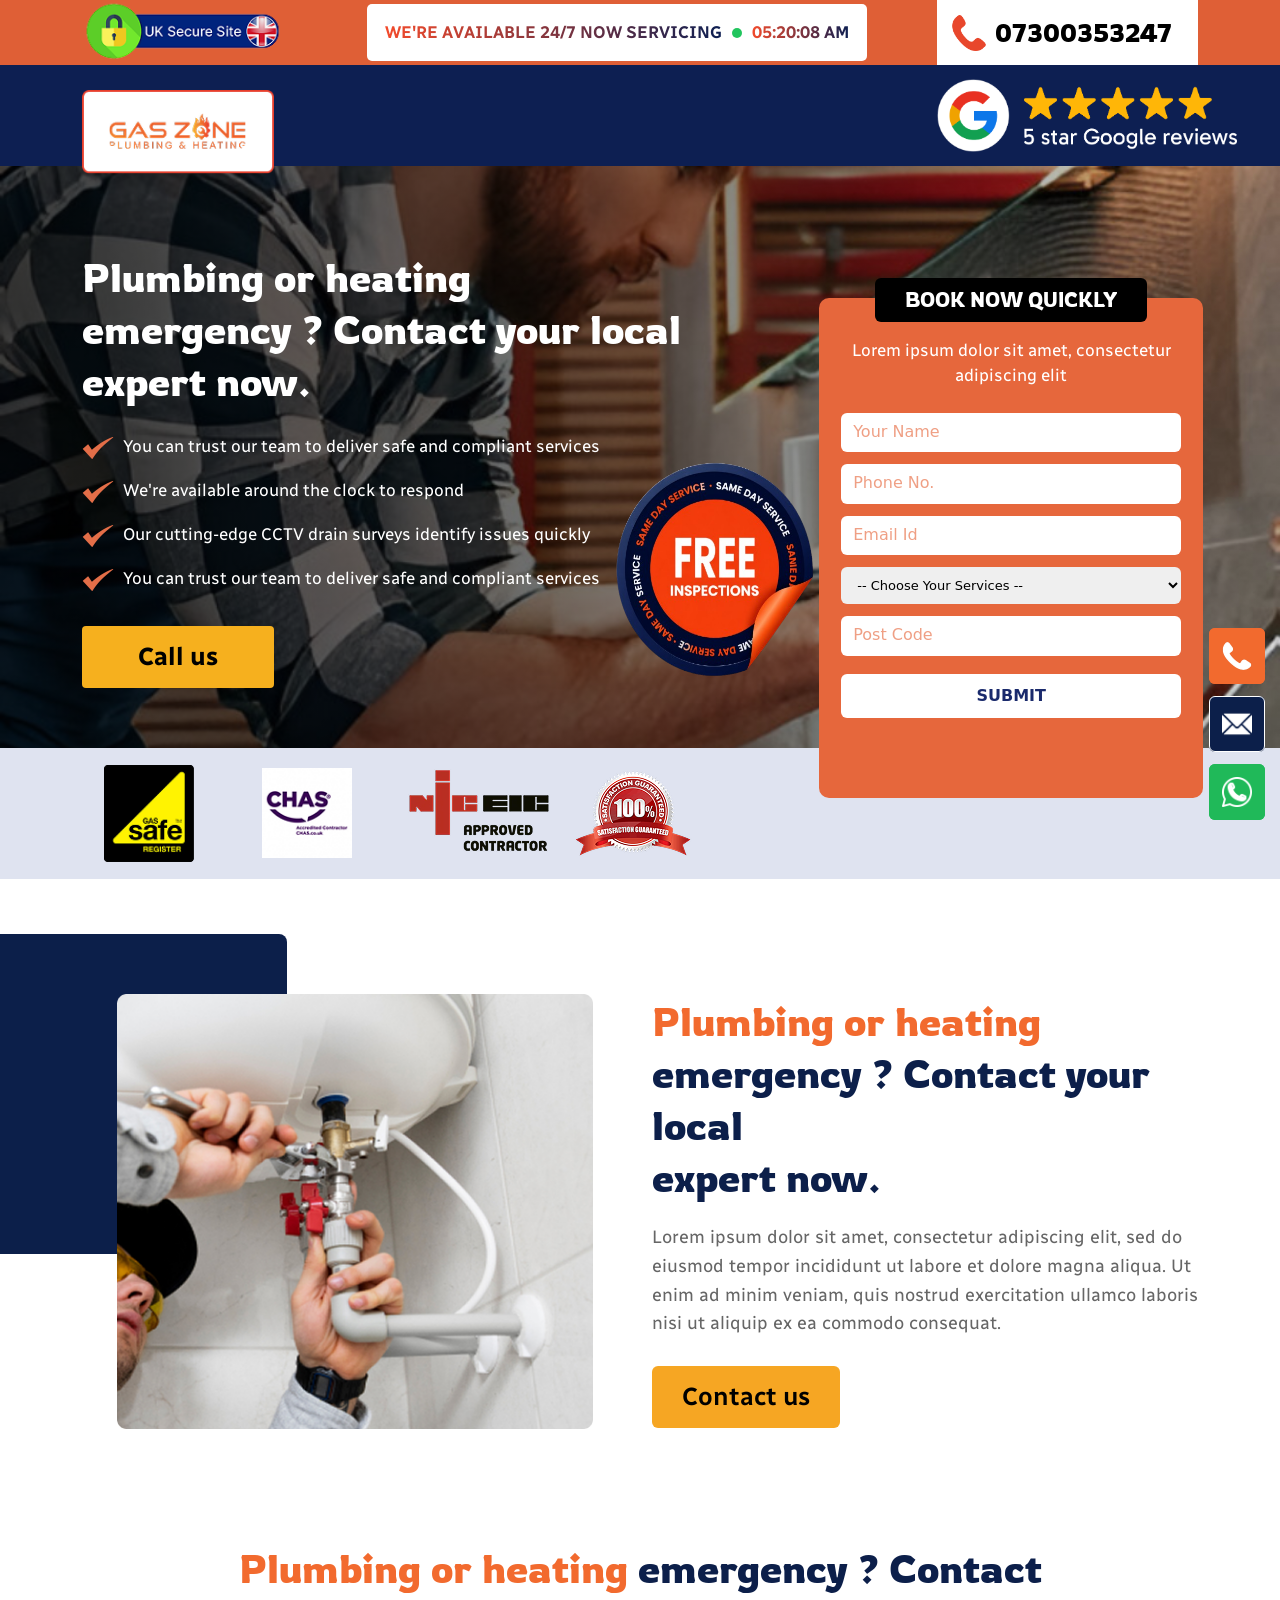
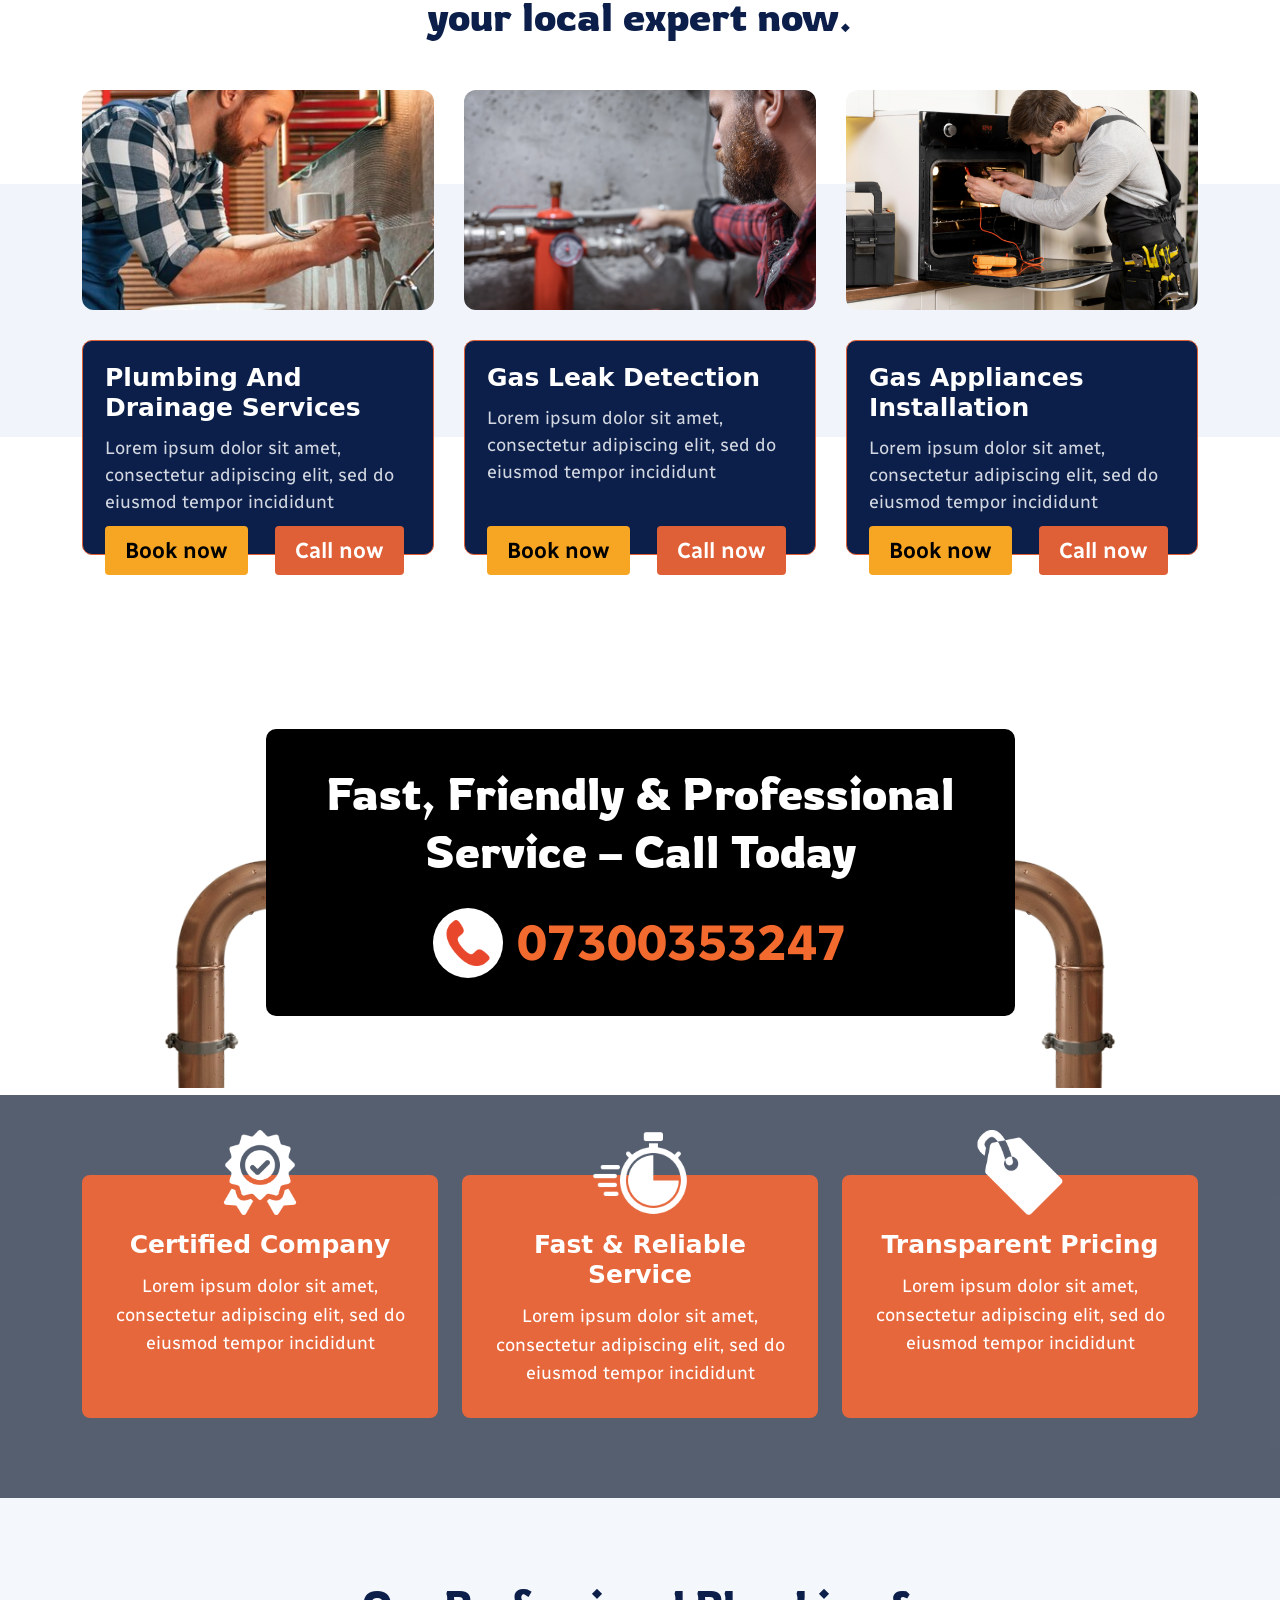
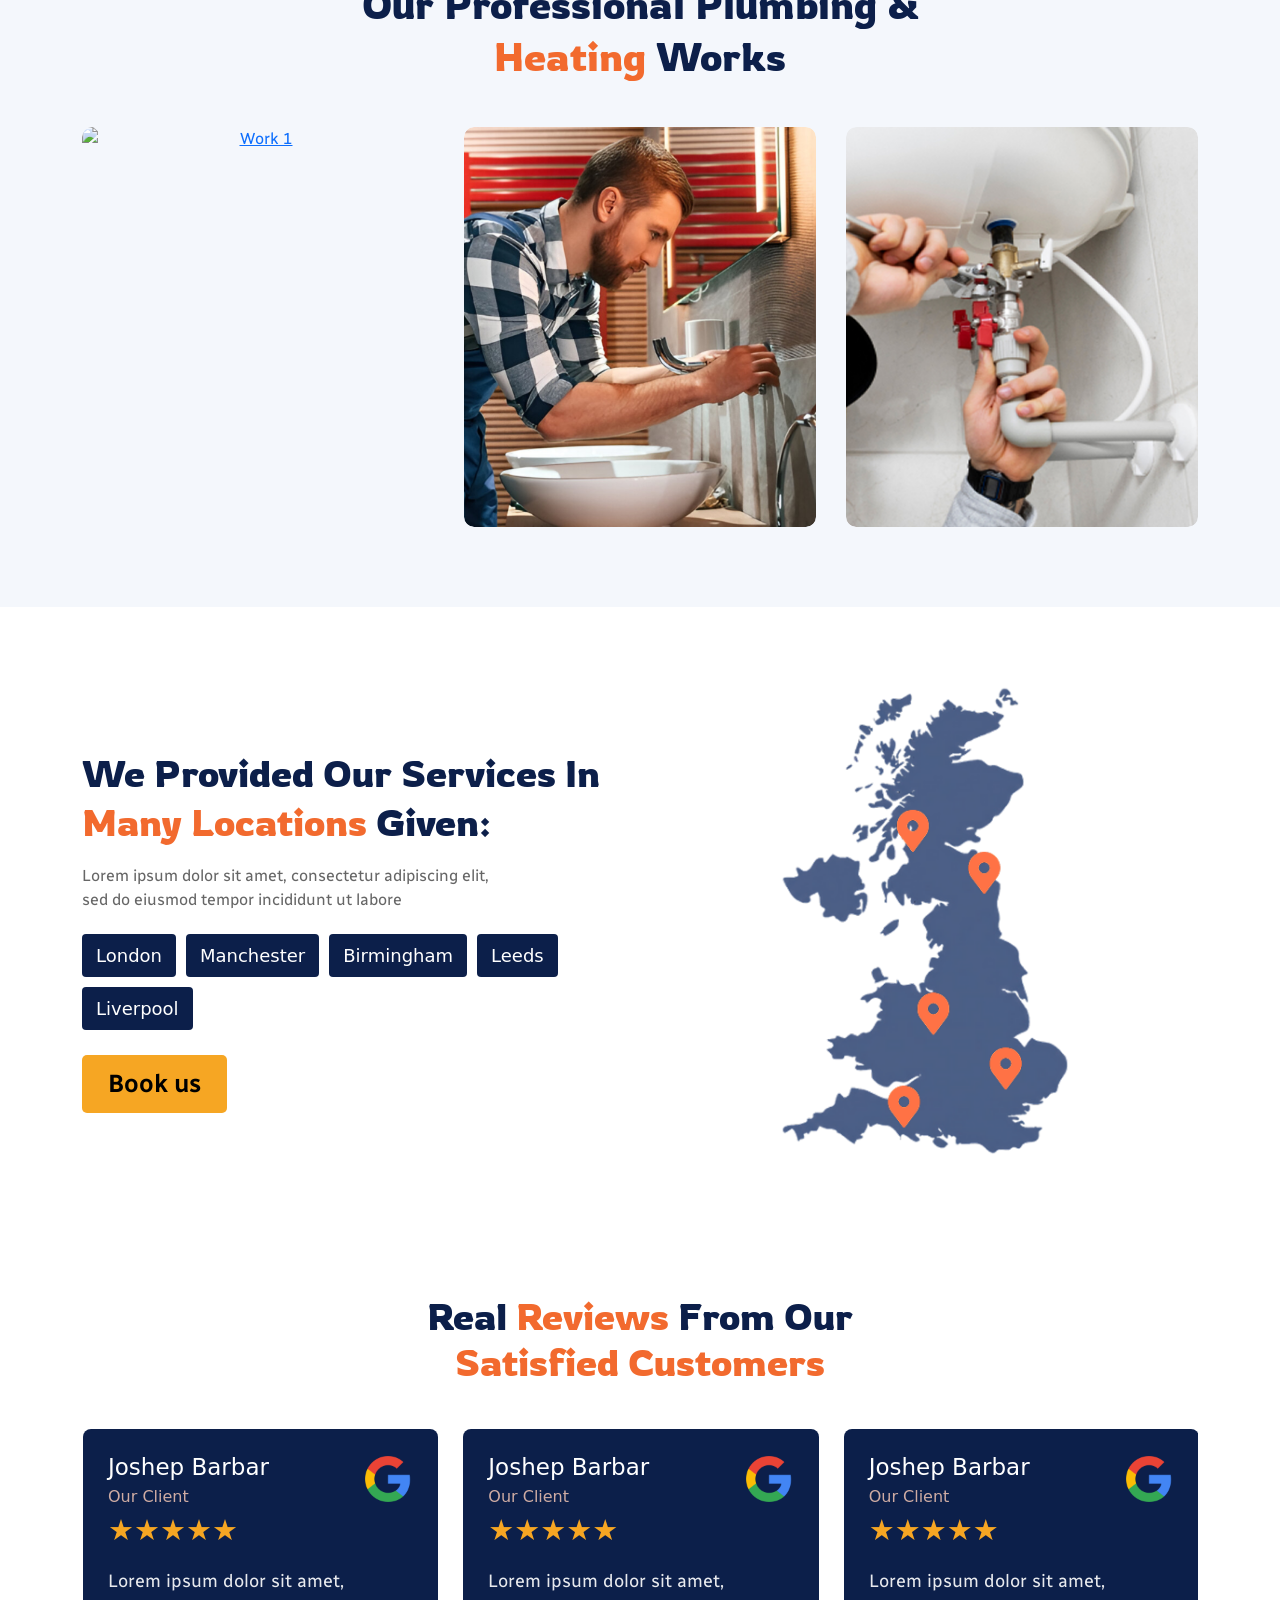
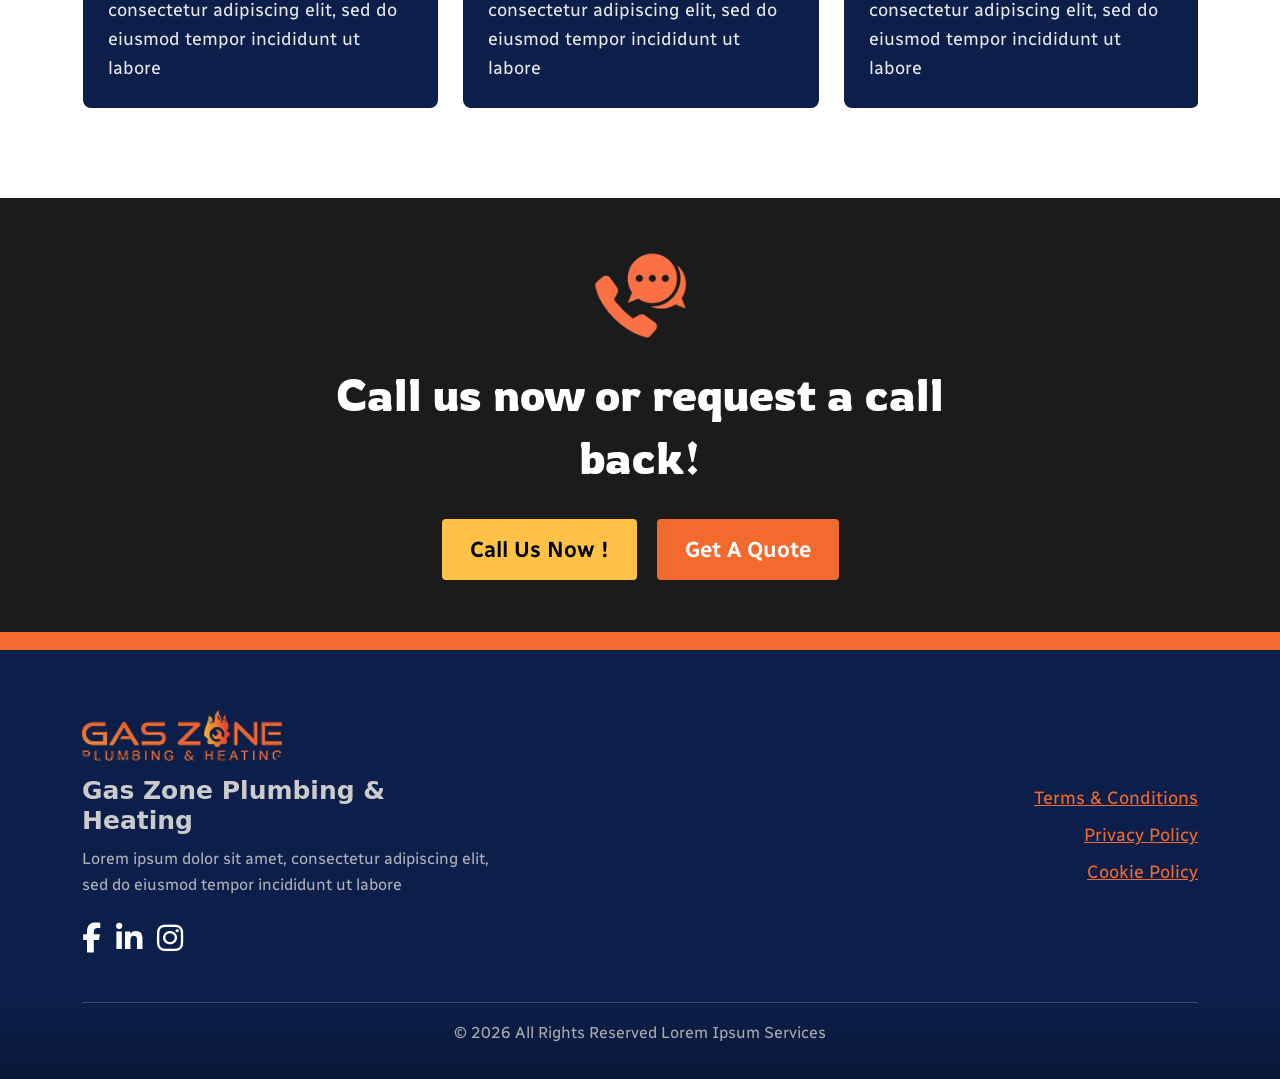
==== commit c307bb5d: "header changes" ====
--- a/index.html
+++ b/index.html
@@ -93,16 +93,18 @@
                 />
               </div>
             </div>
-            <div class="col-5">
+            <div class="col-6">
               <div class="time-banner time">
-                <span>WE'RE AVAILABLE 24/7 NOW SERVICING</span>
+                <span class="gradient-text"
+                  >WE'RE AVAILABLE 24/7 NOW SERVICING</span
+                >
                 <span class="dot"></span>
-                <span id="liveTime"></span>
+                <span id="liveTime" class="gradient-text"></span>
               </div>
             </div>
 
             <!-- Column 3 -->
-            <div class="col-4 text-end">
+            <div class="col-3 text-end">
               <a href="tel:+447300353247" class="navCallBtn pulseAnim">
                 <img
                   src="assets/images/callNavvv.png"
--- a/assets/css/style.css
+++ b/assets/css/style.css
@@ -101,6 +101,24 @@
   font-size: 17px;
   border-radius: 5px;
   font-weight: 600;
+}
+.gradient-text {
+  background: linear-gradient(90deg, #f34a2b, #0d1f52, #f34a2b);
+  background-size: 200% 200%;
+  animation: gradientMove 4s ease infinite;
+  -webkit-background-clip: text;
+  -webkit-text-fill-color: transparent;
+  background-clip: text;
+  color: transparent;
+}
+
+@keyframes gradientMove {
+  0% {
+    background-position: 0% 50%;
+  }
+  100% {
+    background-position: 100% 50%;
+  }
 }
 
 .dot {
@@ -1083,7 +1101,8 @@
 
 /* text color blink animation */
 .callText {
-  font-weight: 600;
+  font-weight: 500;
+  font-size: 25px;
   animation: textBlink 1.5s linear infinite;
 }
 
